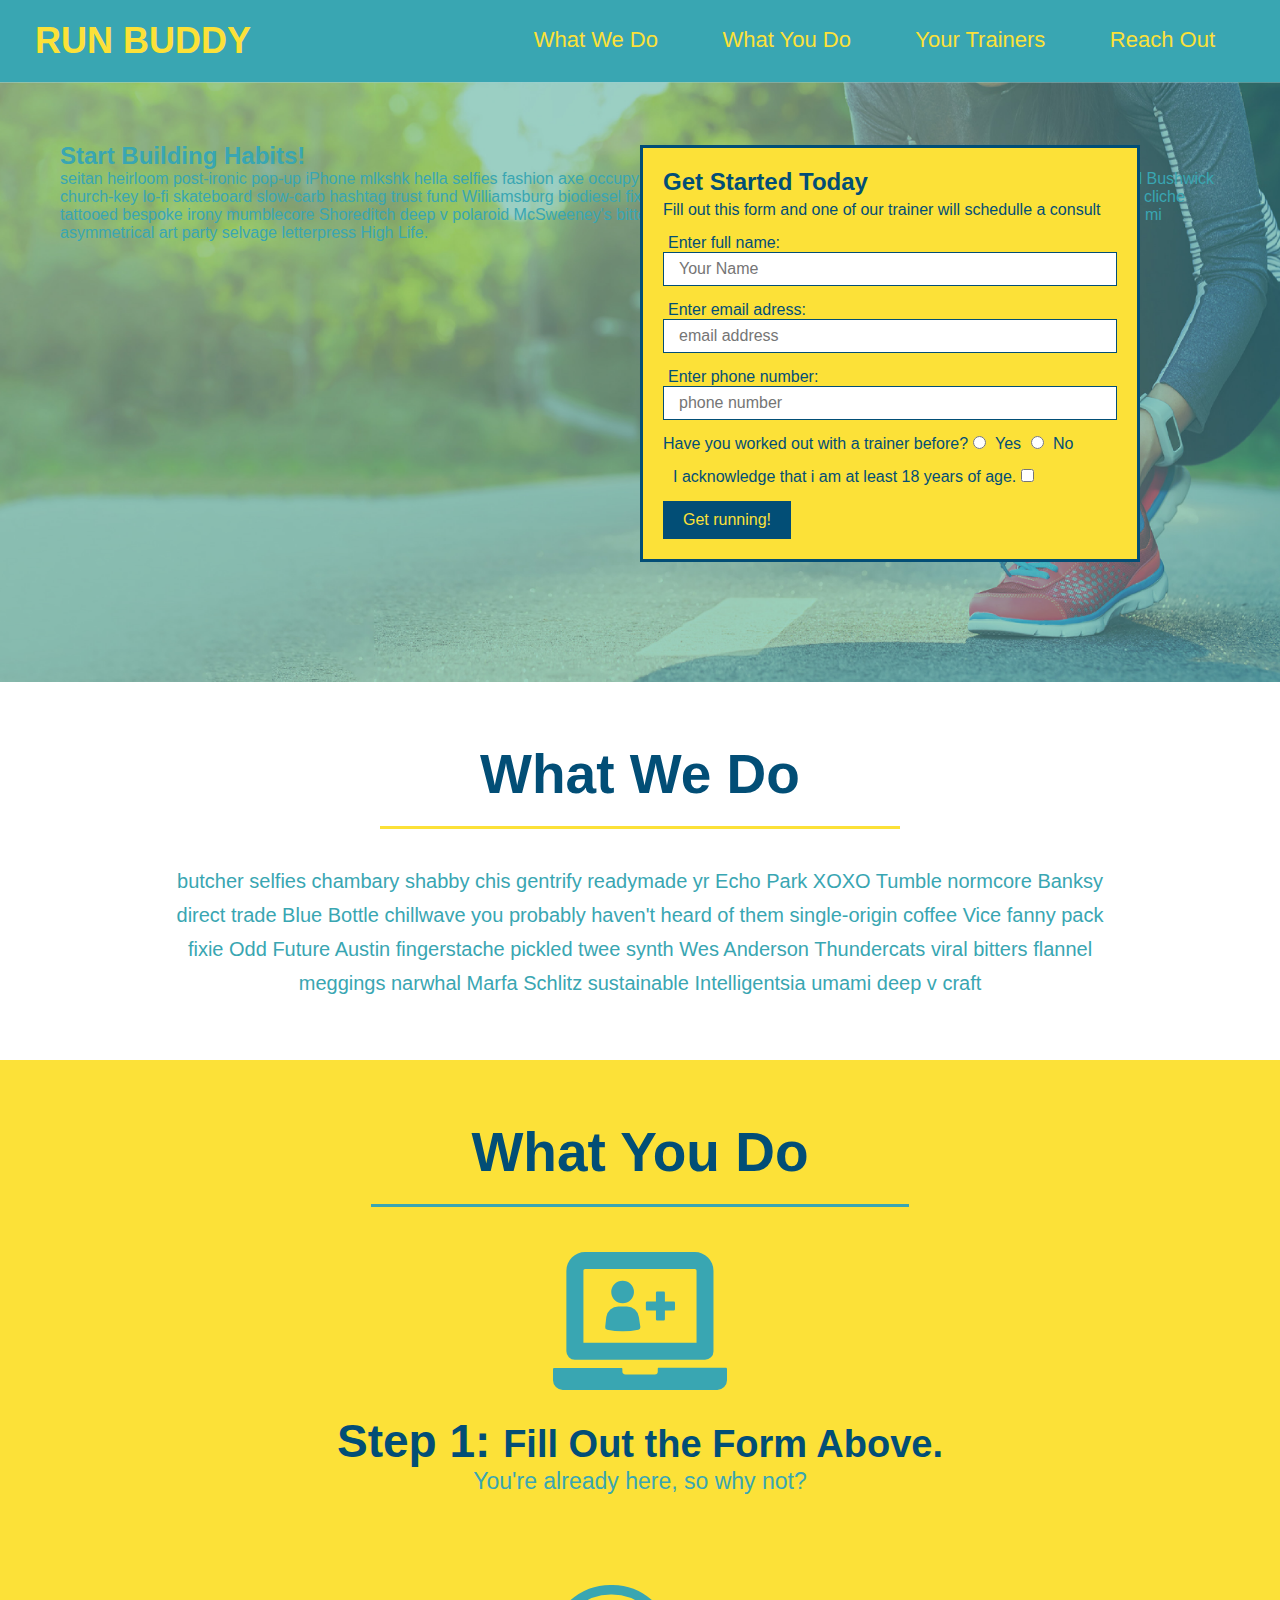
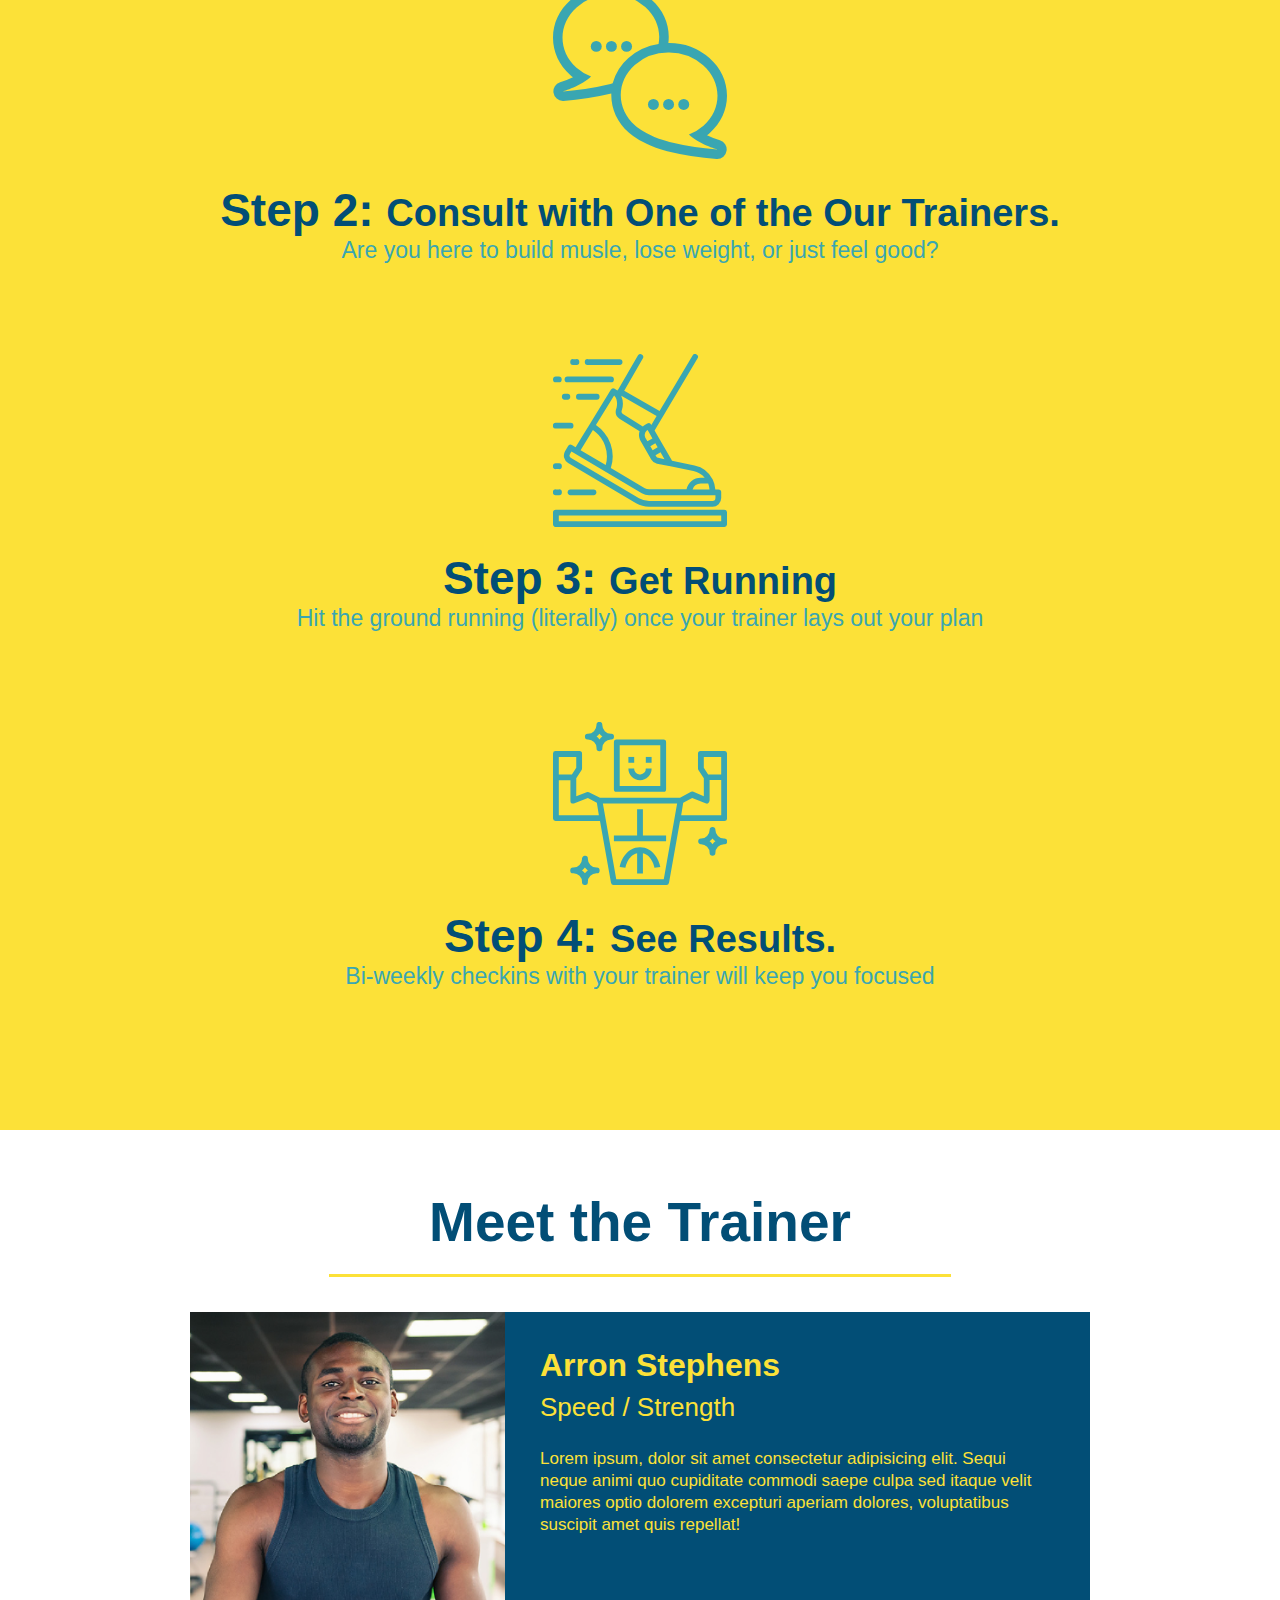
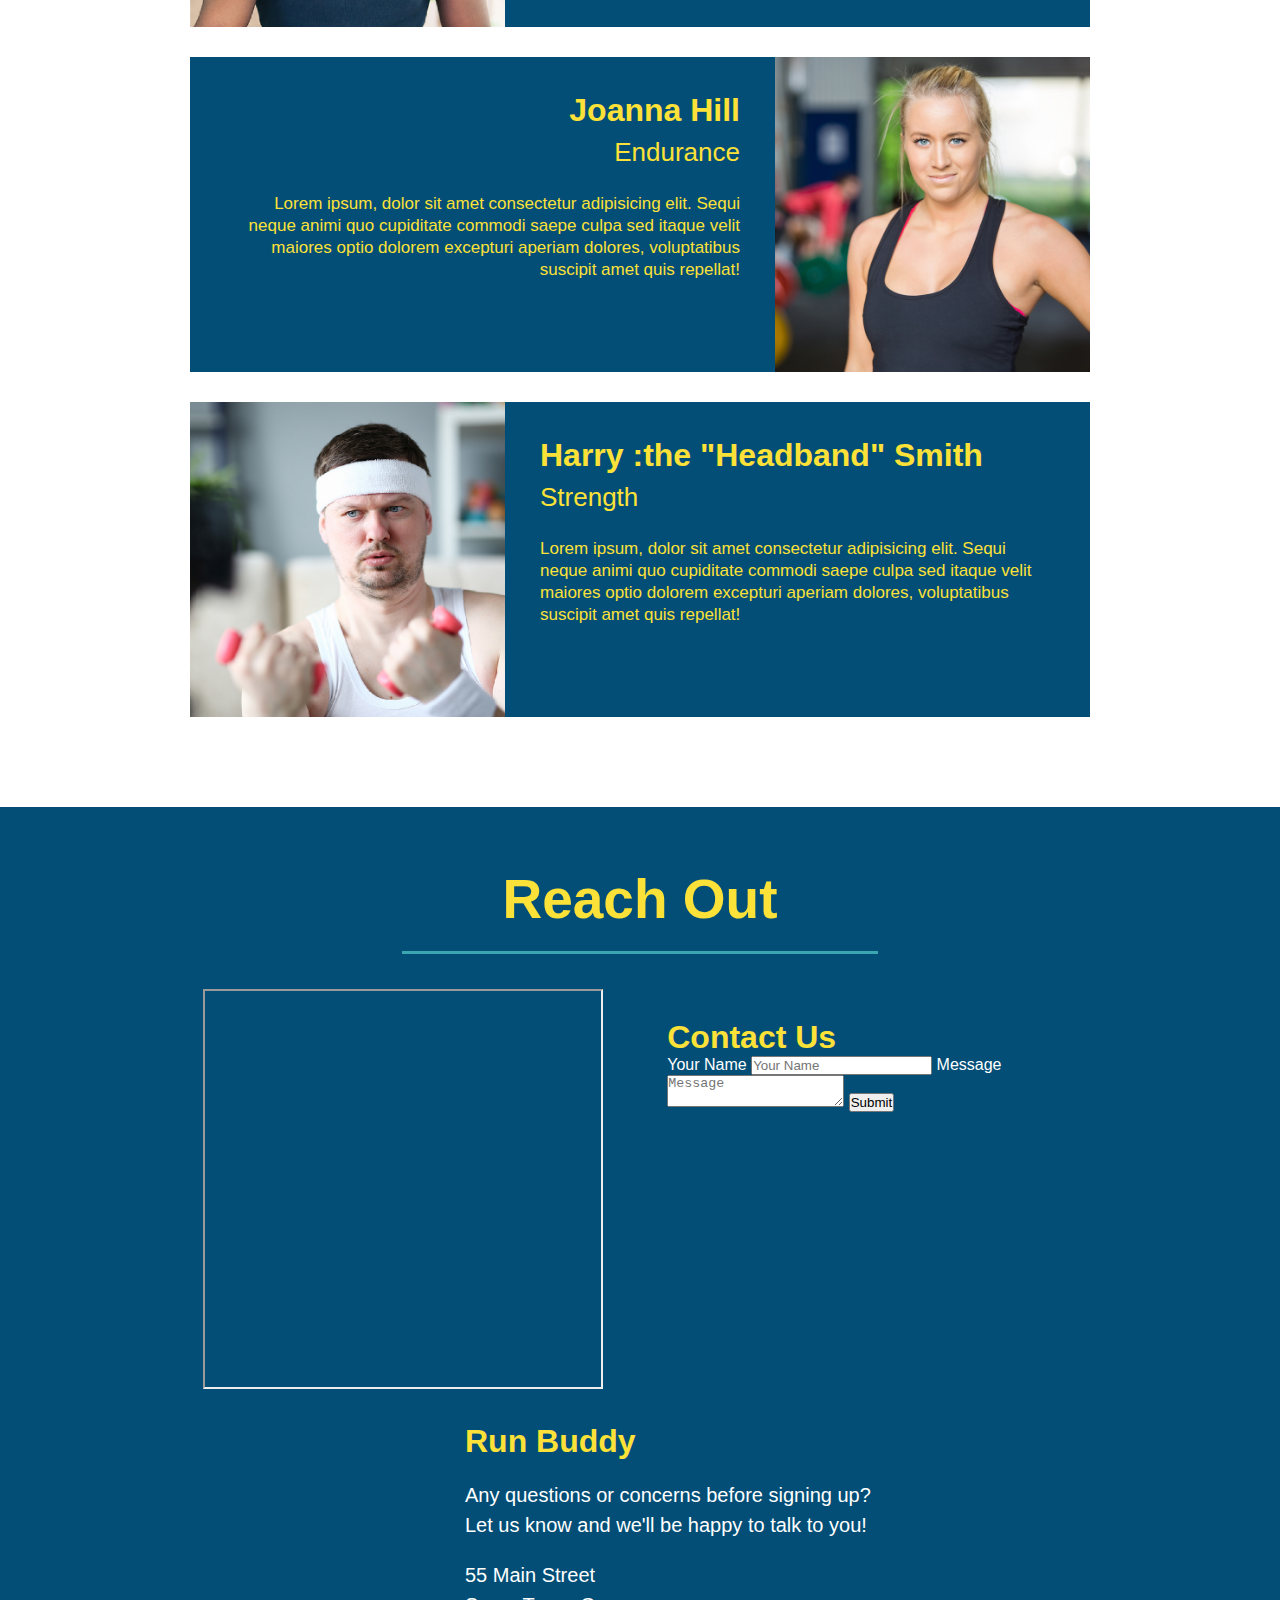
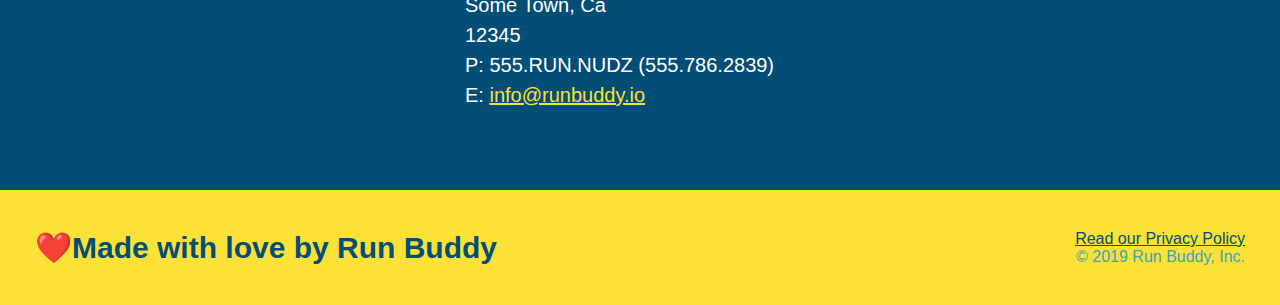
==== index.html @ 5251f520 "added the feature/hero-text branch to develop branch" ====
<!DOCTYPE html>
<html lang="en">
    <head>
        <meta charset="UTF-8" />
        <title>Run Buddy</title>
        <link rel="stylesheet" href="./assets/css/style.css" />
    </head>
    <body>
        <!-- navigation-->
        <header>
            <h1>
                <a href="./index.html">RUN BUDDY</a>
             </h1>
            <nav>
                <!--Unordered list elements-->
                <ul>
                    <!-- List item elements-->
                    <li>
                        <!--Anchor element-->
                        <a href="#what-we-do"> What We Do</a>
                    </li>
                    <li>
                        <a href="#what-you-do"> What You Do</a>
                    </li>
                    <li>
                        <a href="#your-trainers"> Your Trainers</a>
                    </li>
                    <li>
                        <a href="#reach-out">Reach Out</a>
                    </li>
                </ul>
            </nav>
        </header>
         
        <!-- Hero/jumbotron-->
        <section class="hero">
            <!--Start building today-->
            <div class="hero-cta">
                <h2>
                    Start Building Habits!
                </h2>
                <p>
                    seitan heirloom post-ironic pop-up iPhone mlkshk hella selfies fashion axe occupy readymade put a bird on it messenger bag Wes Anderson Schlitz plaid Bushwick church-key lo-fi skateboard slow-carb hashtag trust fund Williamsburg biodiesel fixie farm-to-table 8-bit banjo XOXO Banksy chillwave bicycle rights retro cliche tattooed bespoke irony mumblecore Shoreditch deep v polaroid McSweeney's bitters cray gentrify tofu Marfa you probably haven't heard of them yr banh mi asymmetrical art party selvage letterpress High Life.
                </p>
            </div>
            <div class="hero-form">
                <h3>Get Started Today</h3>
                <p>Fill out this form and one of our trainer will schedulle a consult</p>
                <!-- Add form element-->
                <form>
                    <label for="name"> Enter full name:</label>
                    <input type="text" placeholder= "Your Name" name="name" id="name" class="form-input"/>
                    <label for="email"> Enter email adress:</label>
                    <input type="email" placeholder="email address" name="email" id="email" class="form-input"/>
                    <label for="phone number"> Enter phone number:</label>
                    <input type="tel" placeholder="phone number" name="phone number" id="phone" class="form-input"/>
                    <p>
                        Have you worked out with a trainer before?
                        <input type="radio" name="trainer-confirm" id="trainer-yes" />
                        <label for="trainer-yes">Yes</label>
                        <input type="radio" name="trainer-confirm" id="trainer-no" />
                        <label for="trainer-no">No</label>
                    </p>
                    <p>
                        <label for="checkbox"></label>
                            I acknowledge that i am at least 18 years of age.
                        <input type="checkbox" name="acknowledgement-confirm" id="acknowledgement-yes" />
                        <label for="acknowledgement-yes"></label>
                    </p>
                    <button type="submit">
                        Get running!
                    </button>
                </form>
            
            </div>
        </section>

        <!-- "what we do"-->
        <section id="what-we-do" class="intro">
            <h2 class="section-title primary-border"> What We Do</h2>
            <p>
                butcher selfies chambary shabby chis gentrify readymade yr Echo Park XOXO Tumble normcore Banksy direct trade Blue Bottle chillwave you probably haven't heard of them single-origin coffee Vice fanny pack fixie Odd Future Austin fingerstache pickled twee synth Wes Anderson Thundercats viral bitters flannel meggings narwhal Marfa Schlitz sustainable Intelligentsia umami deep v craft
            </p>
        </section>
        
        <!--"what you do"-->
        <section id="what-you-do" class="steps">
            <h2 class="section-title secondary-border">What You Do</h2>

            <div>
                <!-- Insert this img element-->
                <img src="./assets/images/01-04-svgs/step-1.svg" alt="" />
                <h3> Step 1: <span>Fill Out the Form Above.</span></h3>
                <p>You're already here, so why not?</p>
            </div>

            <div>
                <img src="./assets/images/01-04-svgs/step-2.svg" alt="" />
                <h3>Step 2: <span>Consult with One of the Our Trainers.</span></h3>
                <p>Are you here to build musle, lose weight, or just feel good?</p>
            </div>

            <div>
                <img src="./assets/images/01-04-svgs/step-3.svg" alt="" />
                <h3>Step 3: <span>Get Running</span></h3>
                <p>Hit the ground running (literally) once your trainer lays out your plan</p>
            </div>

            <div>
                <img src="./assets/images/01-04-svgs/step-4.svg" />
                <h3>Step 4: <span>See Results.</span></h3>
                <p>Bi-weekly checkins with your trainer will keep you focused</p>
            </div>
        </section>

        <!--"meet the trainers"-->
        <section id="your-trainers" class="trainers">
            <h2 class="section-title primary-border">Meet the Trainer</h2>
            <article class="trainer">
                <img src="./assets/images/01-05-trainers/trainer-1.jpg" alt="Arron Stephens in his workout clothes, ready to pump iron" />
                <div class="trainer-bio text-left">
                    <h3>Arron Stephens</h3>
                    <h4>Speed / Strength</h4>
                    <p>
                        Lorem ipsum, dolor sit amet consectetur adipisicing elit. Sequi neque animi quo cupiditate commodi saepe culpa sed
                        itaque velit maiores optio dolorem excepturi aperiam dolores, voluptatibus suscipit amet quis repellat!
                    </p>
                </div>
            </article>

            <!--second trainer-->
            <article class="trainer">
                <div class="trainer-bio text-right">
                    <h3>Joanna Hill</h3>
                    <h4>Endurance</h4>
                    <p>
                        Lorem ipsum, dolor sit amet consectetur adipisicing elit. Sequi neque animi quo cupiditate commodi saepe culpa sed
                        itaque velit maiores optio dolorem excepturi aperiam dolores, voluptatibus suscipit amet quis repellat!
                    </p>
                </div>
                <img src="./assets/images/01-05-trainers/trainer-2.jpg" alt="Joanna cooling off">
            </article>

            <!--third trainer-->
            <article class="trainer">
                <img src="./assets/images/01-05-trainers/trainer-3.jpg" alt="Harry smith, doing what Harry smith doeds">
                <div class="trainer-bio text-left">
                    <h3>Harry :the "Headband" Smith</h3>
                    <h4>Strength</h4>
                    <p>Lorem ipsum, dolor sit amet consectetur adipisicing elit. Sequi neque animi quo cupiditate commodi saepe culpa sed
                        itaque velit maiores optio dolorem excepturi aperiam dolores, voluptatibus suscipit amet quis repellat!</p>
                </div>
            </article>
        </section>

        <!--"Reach out"-->
        <section id="reach-out" class="contact">
            <h2 class="section-title secondary-border">Reach Out</h2>
            <div class="contact-info">
                <iframe src="https://www.google.com/maps/embed?pb=!1m18!1m12!1m3!1d13881.64493210378!2d-98.5180870716396!3d29.56263587729378!2m3!1f0!2f0!3f0!3m2!1i1024!2i768!4f13.1!3m3!1m2!1s0x865c61b49528f185%3A0x1d5b0614e184cd7c!2sVillas%20of%20Vista%20Del%20Norte!5e0!3m2!1sen!2sus!4v1635535220849!5m2!1sen!2sus"></iframe>
                <div class="contact-form">
                    <h3>Contact Us</h3>
                    <form>
                       <label for="contact-name">Your Name</label>
                       <input type="text" id="contact-name" placeholder="Your Name" />
                  
                       <label for="contact-message">Message</label>
                       <textarea id="contact-message" placeholder="Message"></textarea>
                  
                       <button type="submit">Submit</button>
                      </form>
                  </div>
                <div>
                    <h3>Run Buddy</h3> 
                    <p>
                        Any questions or concerns before signing up?
                        <br />
                        Let us know and we'll be happy to talk to you!
                    </p>
                    <address>
                        55 Main Street <br />
                        Some Town, Ca <br />
                        12345<br />
                        P: 555.RUN.NUDZ (555.786.2839)<br />
                        E: <a href="Mailto:infor@runbuddy.io">info@runbuddy.io</a>
                    </address>
                </div>
            </div>
        </section>
        
        <!--footer -->
        <footer>
            <h2>❤️Made with love by Run Buddy</h2>
            <div>
                <a href="./privacy-policy.html">Read our Privacy Policy</a><br />
                &copy; 2019 Run Buddy, Inc.
            </div>
        </footer>
    </body>

</html>
---- assets/css/style.css ----
* {
    margin: 0;
    padding: 0;
    box-sizing: border-box;
}

body {
    /* more on thsi crazy alphanumerical value in a minte! */
    color: #39a6b2;
    font-family: helvetica, arial, sans-serif;
}

/* apply styles to <header> */
header {
    padding: 20px 35px;
    background-color: #39a6b2;
}

header h1 {
    font-weight: bold;
    font-size: 36px;
    color: #fce138;
    margin: 0;
    display: inline;
}

header a {
    text-decoration: none;
    color: #fce138;
}

header nav {
    float: right;
    margin: 7px 0;
}

header nav ul li {
    display: inline;
}

header nav ul li a {
    margin: 0 30px;
    font-weight: lighter;
    font-size: 22px;
}

footer {
    background: #fce138;
    width: 100%;
    padding: 40px 35px;
}

footer h2 {
    display: inline;
    color: #024e76;
    font-size: 30px;
    margin: 0;
}

footer div {
    float: right;
    list-style: 1.5;
    text-align: right;
}

footer a {
    color: #024e76;
}

section {
    padding: 60px;
}

/* hero style start */
.hero {
    background-image: url("../images/hero-bg.jpeg");
    height: 600px;
    background-size: cover;
    background-position: center;
    position: relative;
}
/*hero style ends*/

/*hero-form*/
.hero-form {
    background-color: #fce138;
    color: #024e76;
    padding: 20px;
    width: 500px;
    border: 3px solid #024e76;
    position: absolute;
    bottom: 120px;
    right: 140px;
}

.hero-form h3 {
    font-size: 24px;
    margin: 0px;
}

.hero-form p {
    margin: 5px 0 15px 0;
}

.form-input {
    border: 1px solid #024e76;
    display: block;
    padding: 7px 15px;
    font-size: 16px;
    color: #024e76;
    width: 100%;
    margin-bottom: 15px;
}

.hero-form label {
    margin: 0 5px;
}

.hero-form button {
    background-color: #024e76;
    color: #fce138;
    border: none;
    padding: 10px 20px;
    font-size: 16px;
}

.intro {
    text-align: center;
}



.intro p {
    line-height: 1.7;
    color: #39a6b2;
    width: 80%;
    font-size: 20px;
    margin: 0 auto;
}

.steps {
    text-align: center;
    background-color: #fce138;
}


.section-title {
    font-size: 55px;
    color: #024e76;
    margin-bottom: 35px;
    padding: 0 100px 20px 100px;
    border-color: #39a6b2;
    border-bottom: 3px solid;
    display: inline-block;
}

.primary-border {
    border-color: #fce138;
}

.secondary-border {
    border-color: #39a6b2;
}

.steps div {
    margin-bottom: 80px;
}

.steps img {
    width: 15%;
    margin: 10px 0;
}

.steps h3 {
    color: #024e76;
    font-size: 46px;
    margin-top: 10px;
}

.steps p {
    color: #39a6b2;
    font-size: 23px;
}

.steps span {
    font-size: 38px;
}

.trainers {
    text-align: center;
}

.trainer {
    width: 900px;
    margin: 0 auto 30px auto;
    background: #024e76;
    color: #fce138;
    overflow: auto;
}

.trainer img {
    width: 35%;
    float: left;
}

.trainer-bio {
    padding: 35px;
    float: left;
    width: 65%;
}

.trainer-bio h3 {
    font-size: 32px;
    margin-bottom: 8px;
}

.trainer-bio h4 {
    font-weight: lighter;
    font-size: 26px;
    margin-bottom: 25px;
}

.trainer-bio p {
    font-size: 17px;
    line-height: 1.3;
}

.text-left {
    text-align: left;
}

.text-right {
    text-align: right;
}

/* reach put style start */

.contact {
    text-align: center;
    background: #024e76;
}

.contact h2 {
    color: #fce138;
}

.contact-info iframe {
    width: 400px;
    height: 400px;
}

.contact-info div {
    text-align: left;
    width: 410px;
    display: inline-block;
    vertical-align: top;
    margin: 30px 0 0 60px;
    color: white;
}

.contact-info div h3 {
    color: #fce138;
    font-size: 32px;
}

.contact-info p,
.contact-info address {
    margin: 20px 0;
    line-height: 1.5;
    font-size: 20px;
    font-style: normal;
}

.contact-info a {
    color:#fce138;
}
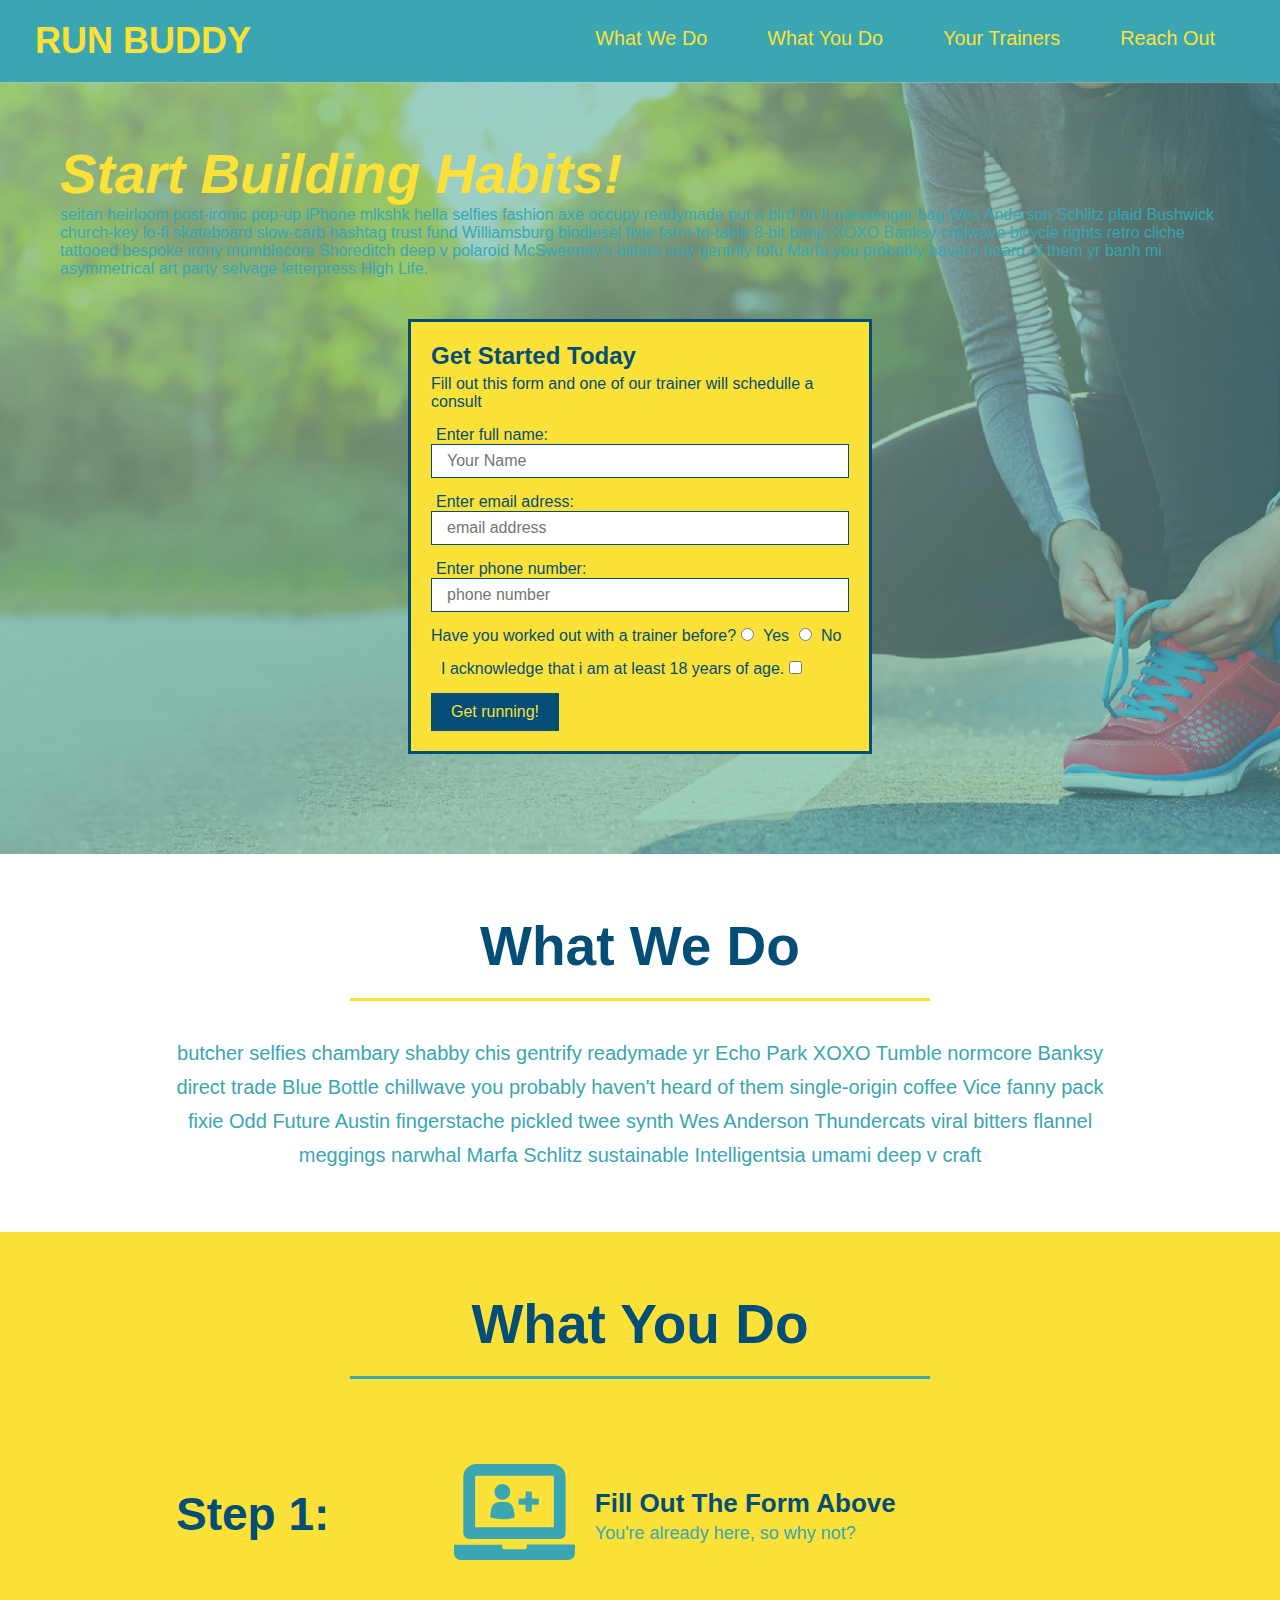
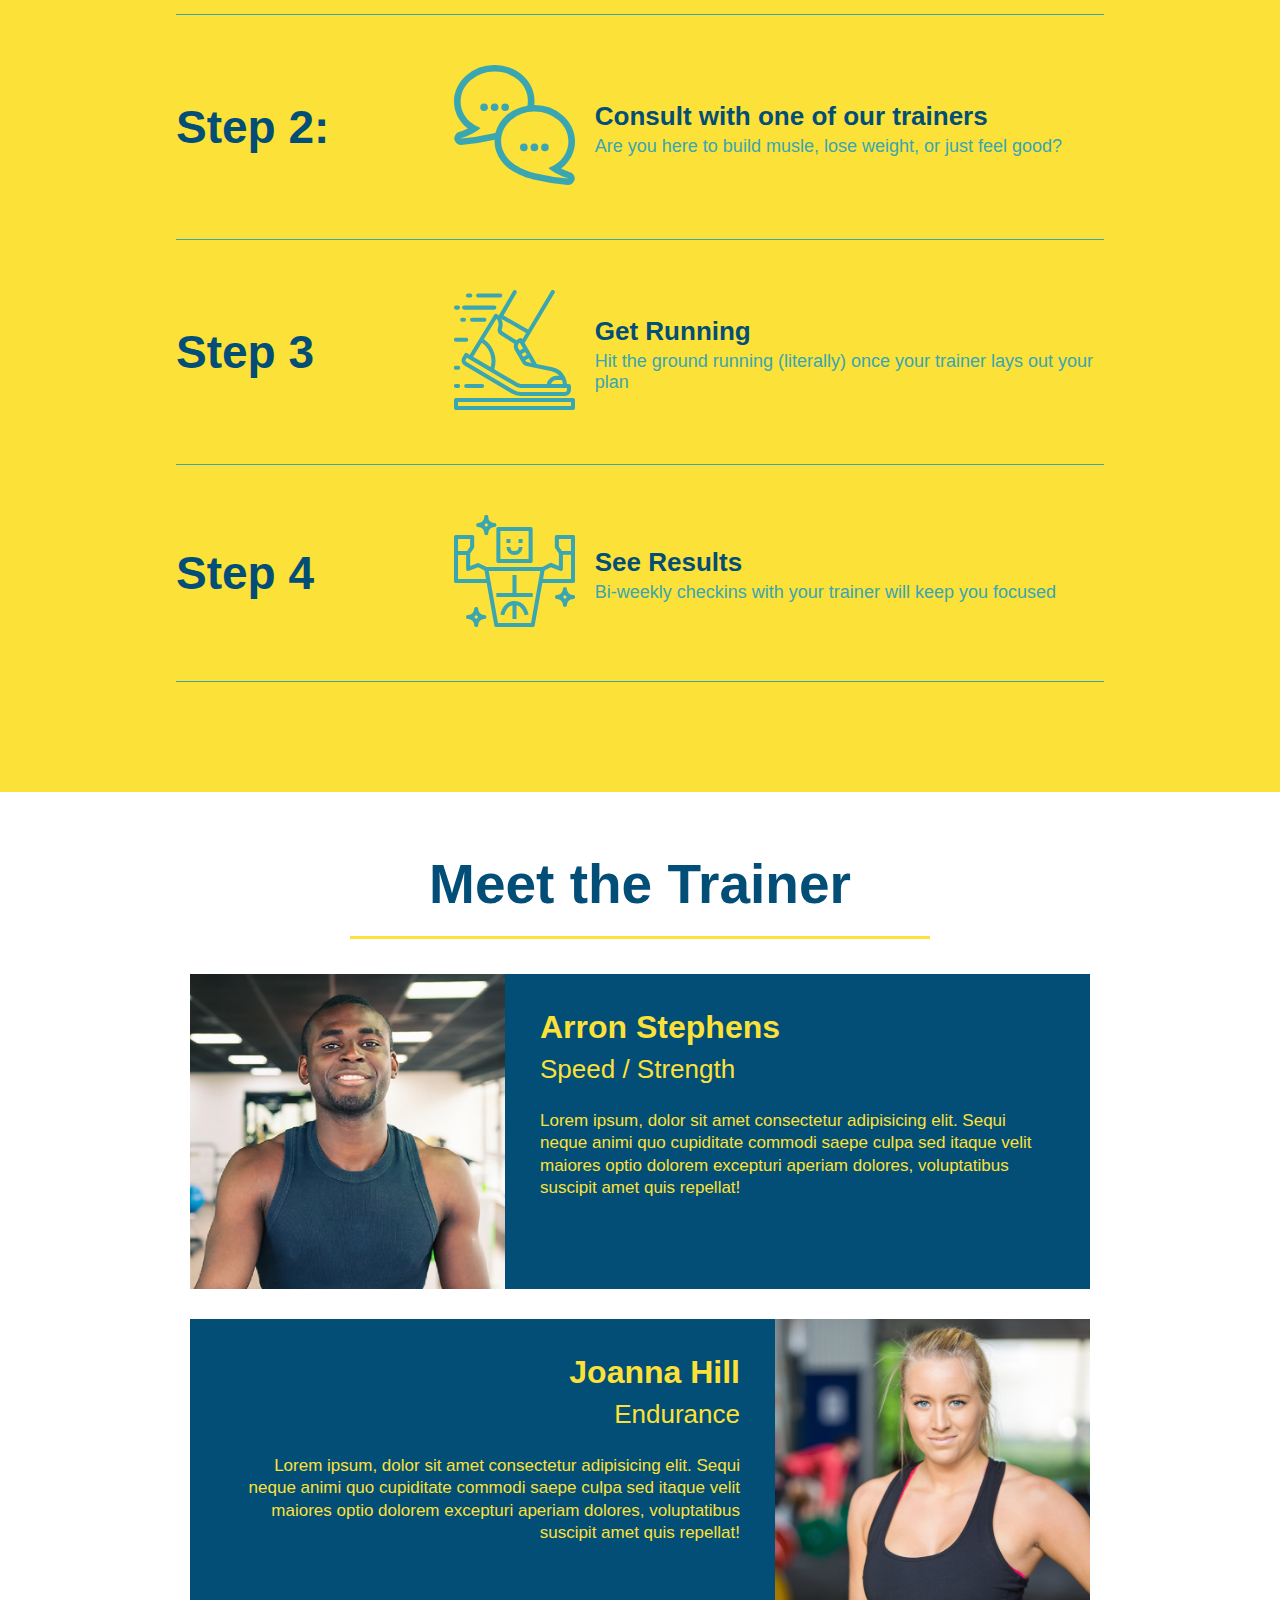
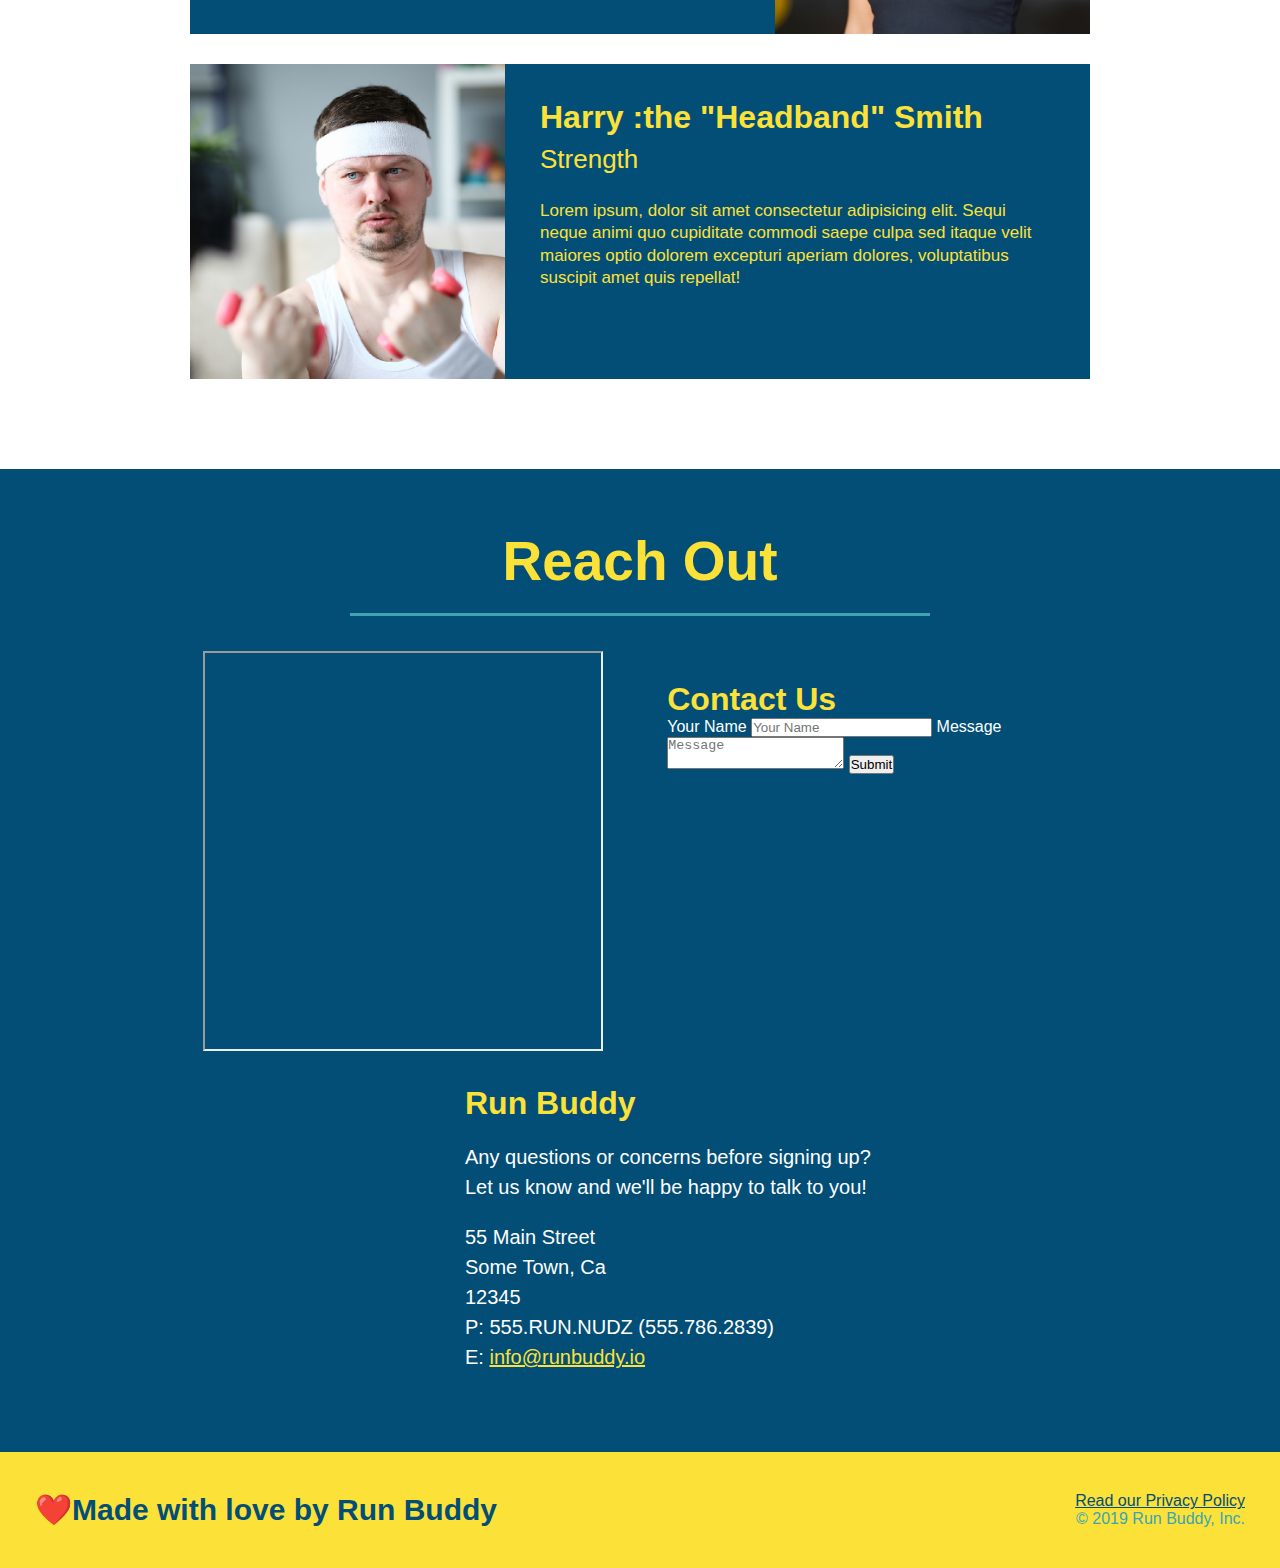
==== commit edb3b8f5: "add flexbox to the steps" ====
--- a/index.html
+++ b/index.html
@@ -77,45 +77,96 @@
 
         <!-- "what we do"-->
         <section id="what-we-do" class="intro">
-            <h2 class="section-title primary-border"> What We Do</h2>
-            <p>
+            <div class="flex-row">
+                <h2 class="section-title primary-border">
+                     What We Do
+                </h2>
+            </div>
+
+            <div class="flex-row">
+                <p>
                 butcher selfies chambary shabby chis gentrify readymade yr Echo Park XOXO Tumble normcore Banksy direct trade Blue Bottle chillwave you probably haven't heard of them single-origin coffee Vice fanny pack fixie Odd Future Austin fingerstache pickled twee synth Wes Anderson Thundercats viral bitters flannel meggings narwhal Marfa Schlitz sustainable Intelligentsia umami deep v craft
-            </p>
+                </p>
+            </div>
+
         </section>
         
         <!--"what you do"-->
         <section id="what-you-do" class="steps">
-            <h2 class="section-title secondary-border">What You Do</h2>
-
-            <div>
-                <!-- Insert this img element-->
-                <img src="./assets/images/01-04-svgs/step-1.svg" alt="" />
-                <h3> Step 1: <span>Fill Out the Form Above.</span></h3>
-                <p>You're already here, so why not?</p>
-            </div>
-
-            <div>
-                <img src="./assets/images/01-04-svgs/step-2.svg" alt="" />
-                <h3>Step 2: <span>Consult with One of the Our Trainers.</span></h3>
-                <p>Are you here to build musle, lose weight, or just feel good?</p>
-            </div>
-
-            <div>
-                <img src="./assets/images/01-04-svgs/step-3.svg" alt="" />
-                <h3>Step 3: <span>Get Running</span></h3>
-                <p>Hit the ground running (literally) once your trainer lays out your plan</p>
-            </div>
-
-            <div>
-                <img src="./assets/images/01-04-svgs/step-4.svg" />
-                <h3>Step 4: <span>See Results.</span></h3>
-                <p>Bi-weekly checkins with your trainer will keep you focused</p>
-            </div>
+           <div class="flex-row">
+                <h2 class="section-title secondary-border">
+                What You Do
+                </h2>
+            </div>
+
+            <!-- Insert this img element-->
+            <div class="step">
+                <h3> Step 1: </h3>
+                <div class="step-info">
+                    <div class="step-img">
+                        <img src="./assets/images/01-04-svgs/step-1.svg" alt="" />
+                    </div>
+                    <div class="step-text">
+                        <h4>Fill Out The Form Above</h4>
+                        <p>You're already here, so why not?</p>
+                    </div>
+                </div>
+            </div>
+            
+                <div class="step">
+                    <h3>Step 2: </h3>
+                    <div class="step-info">
+                        <div class="step-img">
+                            <img src="./assets/images/01-04-svgs/step-2.svg" alt="" />
+                        </div>
+                        <div class="step-text">
+                            <h4>Consult with one of our trainers</h4>
+                            <p>Are you here to build musle, lose weight, or just feel good?</p>
+                        </div>
+                    </div>
+                </div>
+
+
+                
+                <div class="step">
+                    <h3>Step 3</h3>
+                    <div class="step-info">
+                        <div class="step-img">
+                            <img src="./assets/images/01-04-svgs/step-3.svg" alt="" />
+                        </div>
+                        <div class="step-text">
+                            <h4>Get Running</h4>
+                            <p>Hit the ground running (literally) once your trainer lays out your plan</p>
+                        </div>
+                    </div>
+                </div>
+                    
+        
+
+                <div class="step">
+                    <h3>Step 4</h3>
+                    <div class="step-info">
+                        <div class="step-img">
+                            <img src="./assets/images/01-04-svgs/step-4.svg" />
+                        </div>
+                        <div class="step-text">
+                            <h4>See Results</h4>
+                            <p>Bi-weekly checkins with your trainer will keep you focused</p>
+                        </div>
+                    </div>
+                </div>
+            
+
         </section>
 
         <!--"meet the trainers"-->
         <section id="your-trainers" class="trainers">
-            <h2 class="section-title primary-border">Meet the Trainer</h2>
+            <div class="flex-row">
+                <h2 class="section-title primary-border">
+                    Meet the Trainer
+                </h2>
+            </div>
+
             <article class="trainer">
                 <img src="./assets/images/01-05-trainers/trainer-1.jpg" alt="Arron Stephens in his workout clothes, ready to pump iron" />
                 <div class="trainer-bio text-left">
@@ -155,7 +206,12 @@
 
         <!--"Reach out"-->
         <section id="reach-out" class="contact">
-            <h2 class="section-title secondary-border">Reach Out</h2>
+            <div class="flex-row">
+                <h2 class="section-title secondary-border">
+                    Reach Out
+                </h2>
+            </div>
+
             <div class="contact-info">
                 <iframe src="https://www.google.com/maps/embed?pb=!1m18!1m12!1m3!1d13881.64493210378!2d-98.5180870716396!3d29.56263587729378!2m3!1f0!2f0!3f0!3m2!1i1024!2i768!4f13.1!3m3!1m2!1s0x865c61b49528f185%3A0x1d5b0614e184cd7c!2sVillas%20of%20Vista%20Del%20Norte!5e0!3m2!1sen!2sus!4v1635535220849!5m2!1sen!2sus"></iframe>
                 <div class="contact-form">
--- a/assets/css/style.css
+++ b/assets/css/style.css
@@ -14,6 +14,9 @@
 header {
     padding: 20px 35px;
     background-color: #39a6b2;
+    display: flex;
+    justify-content: space-between;
+    flex-wrap: wrap;
 }
 
 header h1 {
@@ -21,7 +24,6 @@
     font-size: 36px;
     color: #fce138;
     margin: 0;
-    display: inline;
 }
 
 header a {
@@ -30,35 +32,42 @@
 }
 
 header nav {
-    float: right;
     margin: 7px 0;
 }
 
-header nav ul li {
-    display: inline;
+header nav ul {
+    display: flex;
+    flex-wrap: wrap;
+    justify-content: space-between;
+    align-items: center;
+    list-style: none;
+
 }
 
 header nav ul li a {
     margin: 0 30px;
     font-weight: lighter;
-    font-size: 22px;
+    font-size: 1.55vw;
 }
 
 footer {
     background: #fce138;
     width: 100%;
     padding: 40px 35px;
+    display: flex;
+    justify-content: space-between;
+    flex-wrap: wrap;
 }
 
 footer h2 {
-    display: inline;
+    
     color: #024e76;
     font-size: 30px;
     margin: 0;
 }
 
 footer div {
-    float: right;
+    
     list-style: 1.5;
     text-align: right;
 }
@@ -74,10 +83,12 @@
 /* hero style start */
 .hero {
     background-image: url("../images/hero-bg.jpeg");
-    height: 600px;
     background-size: cover;
     background-position: center;
-    position: relative;
+    display: flex;
+    justify-content: center;
+    flex-wrap: wrap;
+    
 }
 /*hero style ends*/
 
@@ -86,11 +97,25 @@
     background-color: #fce138;
     color: #024e76;
     padding: 20px;
-    width: 500px;
+    width: 40%;
+    margin: 3.5%;
     border: 3px solid #024e76;
-    position: absolute;
-    bottom: 120px;
-    right: 140px;
+}
+
+/* .Her-CTA */
+.her-cta {
+    width: 35%;
+    text-align: right;
+    margin: 3.5%;
+    color: #fff;
+    font-size: 18px;
+    line-height: 1.3;
+}
+
+.hero-cta h2 {
+    font-style: italic;
+    font-size: 55px;
+    color: #fce138;
 }
 
 .hero-form h3 {
@@ -124,9 +149,7 @@
     font-size: 16px;
 }
 
-.intro {
-    text-align: center;
-}
+
 
 
 
@@ -136,10 +159,11 @@
     width: 80%;
     font-size: 20px;
     margin: 0 auto;
+    text-align: center;
 }
 
 .steps {
-    text-align: center;
+    
     background-color: #fce138;
 }
 
@@ -147,11 +171,12 @@
 .section-title {
     font-size: 55px;
     color: #024e76;
-    margin-bottom: 35px;
-    padding: 0 100px 20px 100px;
     border-color: #39a6b2;
     border-bottom: 3px solid;
-    display: inline-block;
+    padding-bottom: 20px;
+    text-align: center;
+    margin: 0 auto 35px auto;
+    width: 50%;
 }
 
 .primary-border {
@@ -162,32 +187,58 @@
     border-color: #39a6b2;
 }
 
-.steps div {
-    margin-bottom: 80px;
-}
-
-.steps img {
-    width: 15%;
-    margin: 10px 0;
-}
-
-.steps h3 {
+.step {
+    margin: 50px auto;
+    padding-bottom: 50px;
+    width: 80%;
+    border-bottom: 1px solid #39a6b2;
+    display: flex;
+    flex-wrap: wrap;
+    align-items: center;
+    justify-content: space-between;
+}
+
+.step h3 {
     color: #024e76;
     font-size: 46px;
-    margin-top: 10px;
-}
-
-.steps p {
+    flex: 1 30%;
+}
+
+.step-info {
+    flex: 2 70%;
+    display: flex;
+    flex-wrap: wrap;
+    align-items: center;
+}
+
+.step-text p {
     color: #39a6b2;
-    font-size: 23px;
-}
-
-.steps span {
-    font-size: 38px;
-}
+    font-size: 18px;
+}
+
+.step-text h4 {
+    font-size: 26px;
+    line-height: 1.5;
+    color: #024e76;
+}
+
+.step-img {
+    flex: 1 12%;
+    margin-right: 20px;
+}
+
+.step-text {
+    flex: 12;
+}
+
+.step-img img {
+    max-width: 100%;
+}
+
+
 
 .trainers {
-    text-align: center;
+    
 }
 
 .trainer {
@@ -273,4 +324,8 @@
 
 .contact-info a {
     color:#fce138;
+}
+
+.flex-row {
+    display: flex;
 }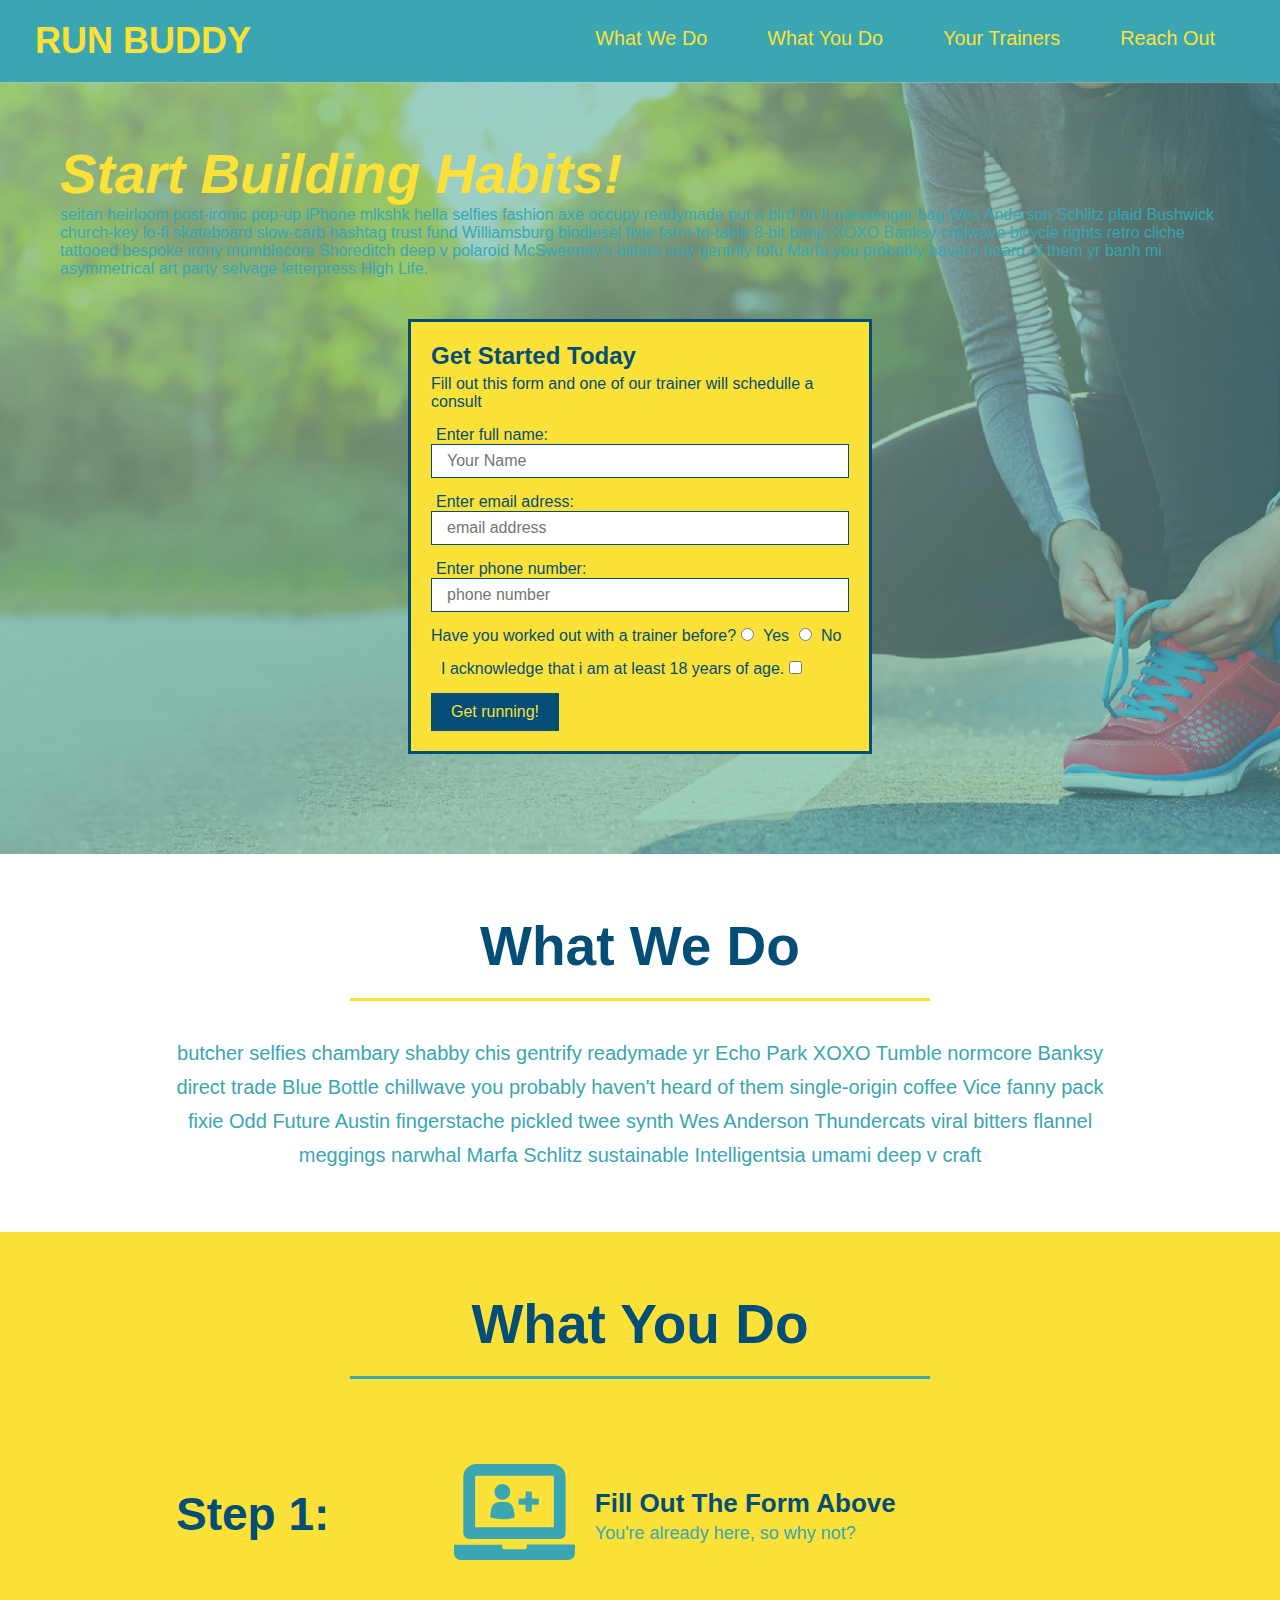
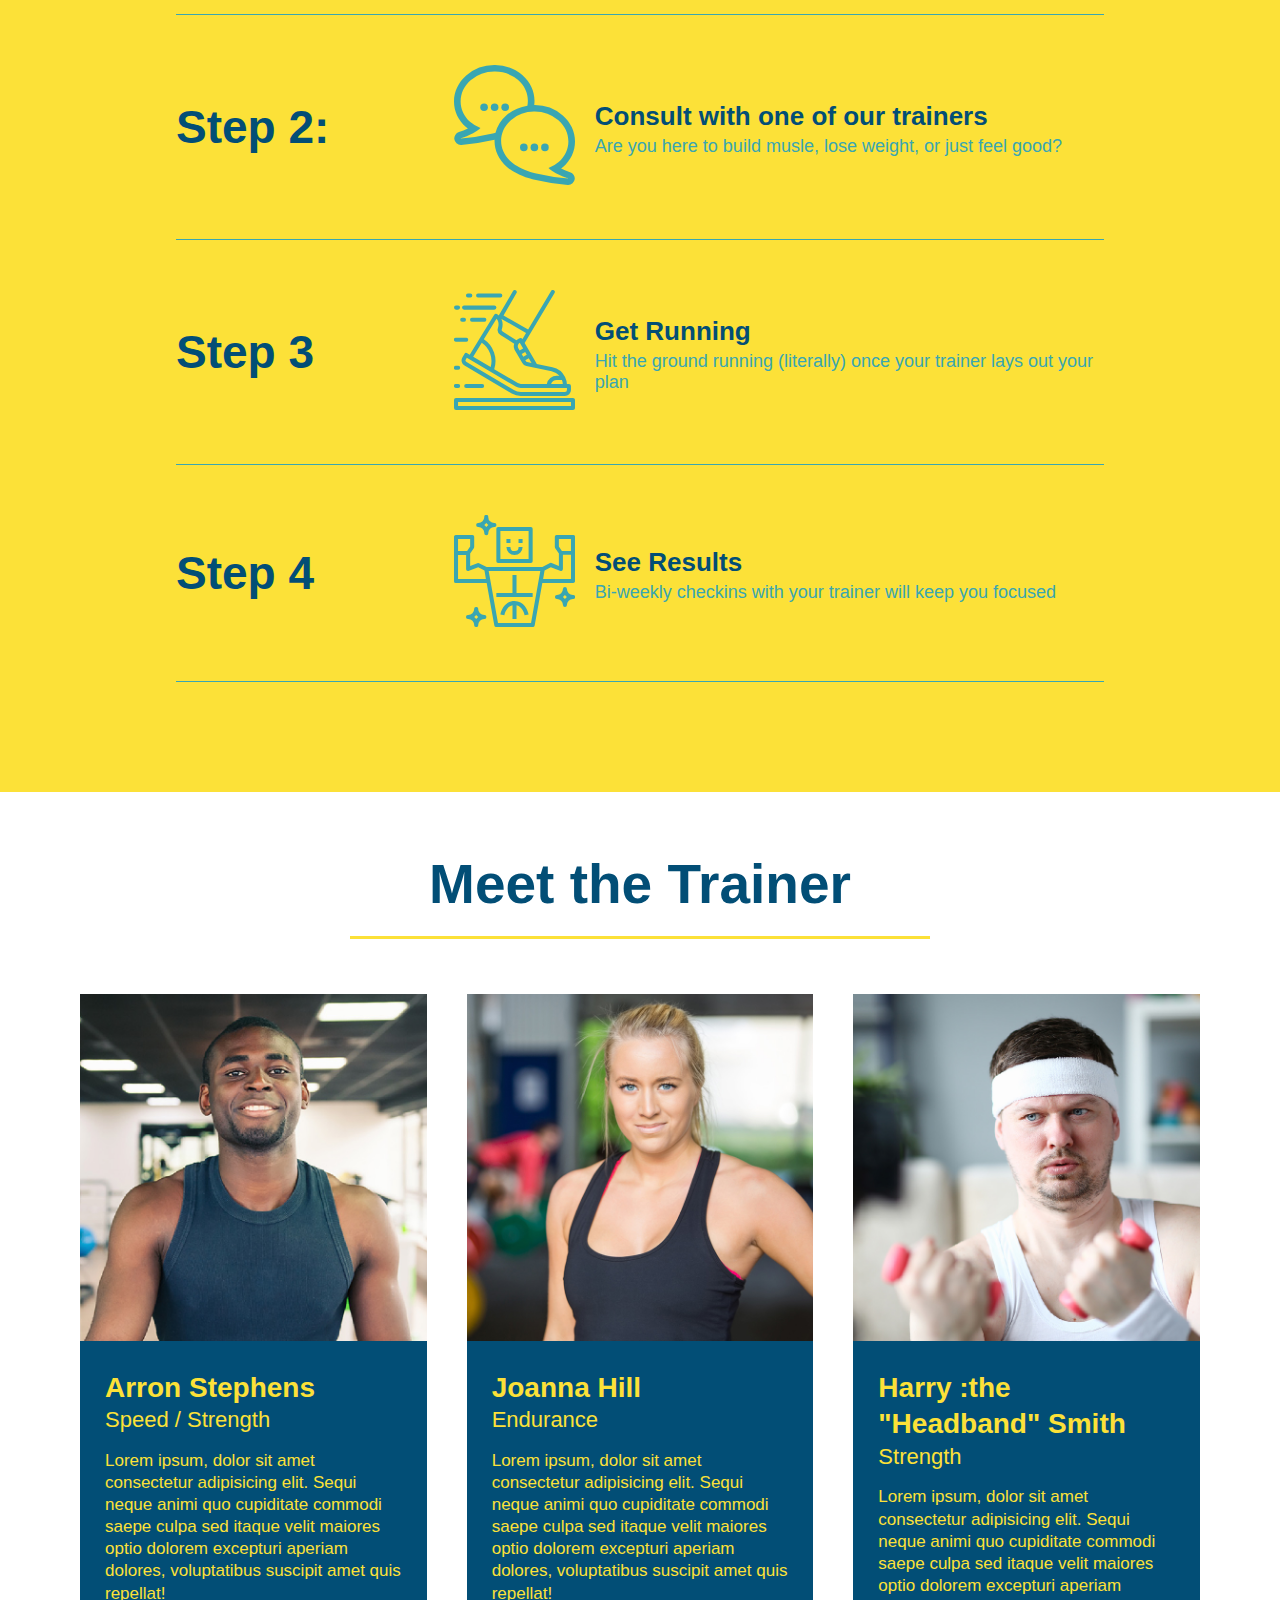
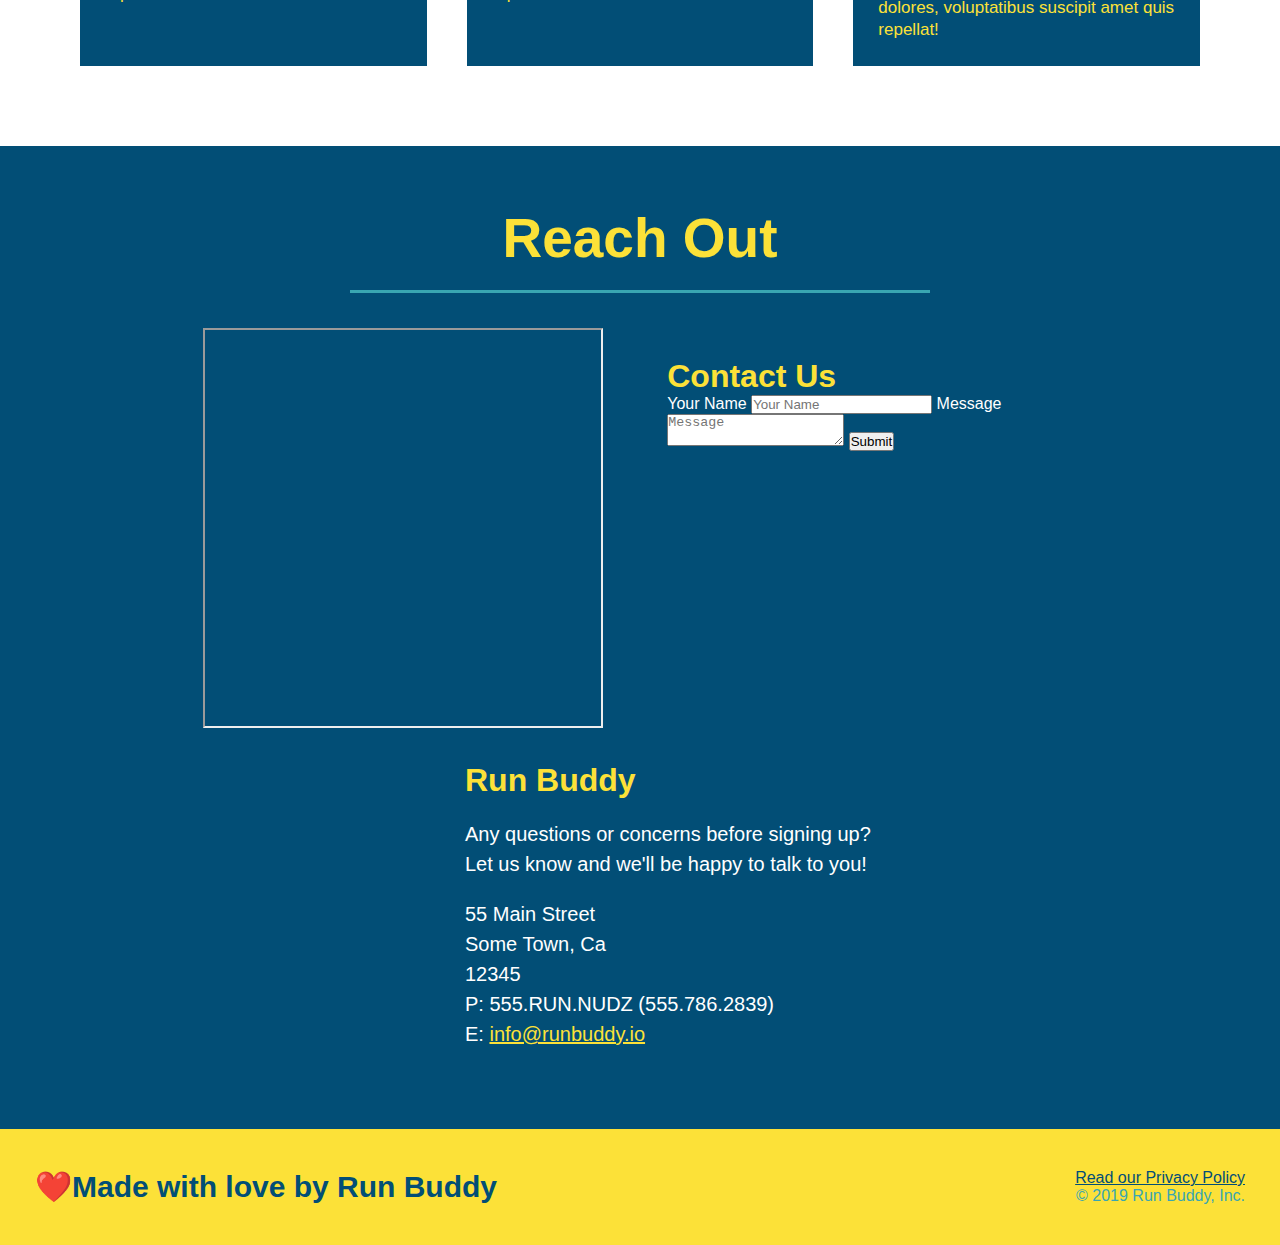
==== commit 6ec3e6c5: "add flexbox to the trainer" ====
--- a/index.html
+++ b/index.html
@@ -112,7 +112,7 @@
                     </div>
                 </div>
             </div>
-            
+
                 <div class="step">
                     <h3>Step 2: </h3>
                     <div class="step-info">
@@ -160,48 +160,50 @@
         </section>
 
         <!--"meet the trainers"-->
-        <section id="your-trainers" class="trainers">
+        <section id="your-trainers">
             <div class="flex-row">
                 <h2 class="section-title primary-border">
                     Meet the Trainer
                 </h2>
             </div>
-
-            <article class="trainer">
-                <img src="./assets/images/01-05-trainers/trainer-1.jpg" alt="Arron Stephens in his workout clothes, ready to pump iron" />
-                <div class="trainer-bio text-left">
-                    <h3>Arron Stephens</h3>
-                    <h4>Speed / Strength</h4>
-                    <p>
+            <!-- this is for show -->
+            <div class="trainers">
+                <article class="trainer">
+                    <img src="./assets/images/01-05-trainers/trainer-1.jpg" alt="Arron Stephens in his workout clothes, ready to pump iron" />
+                    <div class="trainer-bio">
+                        <h3 class="trainer-name">Arron Stephens</h3>
+                        <h4 class="trainer-role">Speed / Strength</h4>
+                        <p>
                         Lorem ipsum, dolor sit amet consectetur adipisicing elit. Sequi neque animi quo cupiditate commodi saepe culpa sed
                         itaque velit maiores optio dolorem excepturi aperiam dolores, voluptatibus suscipit amet quis repellat!
-                    </p>
-                </div>
-            </article>
+                        </p>
+                    </div>
+                </article>
 
             <!--second trainer-->
-            <article class="trainer">
-                <div class="trainer-bio text-right">
-                    <h3>Joanna Hill</h3>
-                    <h4>Endurance</h4>
-                    <p>
+                <article class="trainer">
+                    <img src="./assets/images/01-05-trainers/trainer-2.jpg" alt="Joanna cooling off">
+                    <div class="trainer-bio">
+                        <h3 class="tainer-name">Joanna Hill</h3>
+                        <h4 class="trainer-role">Endurance</h4>
+                        <p>
                         Lorem ipsum, dolor sit amet consectetur adipisicing elit. Sequi neque animi quo cupiditate commodi saepe culpa sed
                         itaque velit maiores optio dolorem excepturi aperiam dolores, voluptatibus suscipit amet quis repellat!
-                    </p>
-                </div>
-                <img src="./assets/images/01-05-trainers/trainer-2.jpg" alt="Joanna cooling off">
-            </article>
+                        </p>
+                    </div>
+                </article>
 
             <!--third trainer-->
-            <article class="trainer">
-                <img src="./assets/images/01-05-trainers/trainer-3.jpg" alt="Harry smith, doing what Harry smith doeds">
-                <div class="trainer-bio text-left">
-                    <h3>Harry :the "Headband" Smith</h3>
-                    <h4>Strength</h4>
-                    <p>Lorem ipsum, dolor sit amet consectetur adipisicing elit. Sequi neque animi quo cupiditate commodi saepe culpa sed
+                <article class="trainer">
+                    <img src="./assets/images/01-05-trainers/trainer-3.jpg" alt="Harry smith, doing what Harry smith doeds">
+                    <div class="trainer-bio">
+                        <h3 class="trainer-name">Harry :the "Headband" Smith</h3>
+                        <h4>Strength</h4>
+                        <p>Lorem ipsum, dolor sit amet consectetur adipisicing elit. Sequi neque animi quo cupiditate commodi saepe culpa sed
                         itaque velit maiores optio dolorem excepturi aperiam dolores, voluptatibus suscipit amet quis repellat!</p>
-                </div>
-            </article>
+                    </div>
+                </article>
+            </div>
         </section>
 
         <!--"Reach out"-->
--- a/assets/css/style.css
+++ b/assets/css/style.css
@@ -238,42 +238,43 @@
 
 
 .trainers {
+    width: 100%;
+    margin: 0 auto;
+    display: flex;
+    flex-wrap: wrap;
+    justify-content: space-around;
     
 }
 
 .trainer {
-    width: 900px;
-    margin: 0 auto 30px auto;
+    margin: 20px;
+    flex: 1;
     background: #024e76;
     color: #fce138;
-    overflow: auto;
 }
 
 .trainer img {
-    width: 35%;
-    float: left;
+    width: 100%;
 }
 
 .trainer-bio {
-    padding: 35px;
-    float: left;
-    width: 65%;
+    padding: 25px;
+    line-height: 1.3;
 }
 
 .trainer-bio h3 {
-    font-size: 32px;
-    margin-bottom: 8px;
+    font-size: 28px;
+    
 }
 
 .trainer-bio h4 {
     font-weight: lighter;
-    font-size: 26px;
-    margin-bottom: 25px;
+    font-size: 22px;
+    margin-bottom: 15px;
 }
 
 .trainer-bio p {
     font-size: 17px;
-    line-height: 1.3;
 }
 
 .text-left {
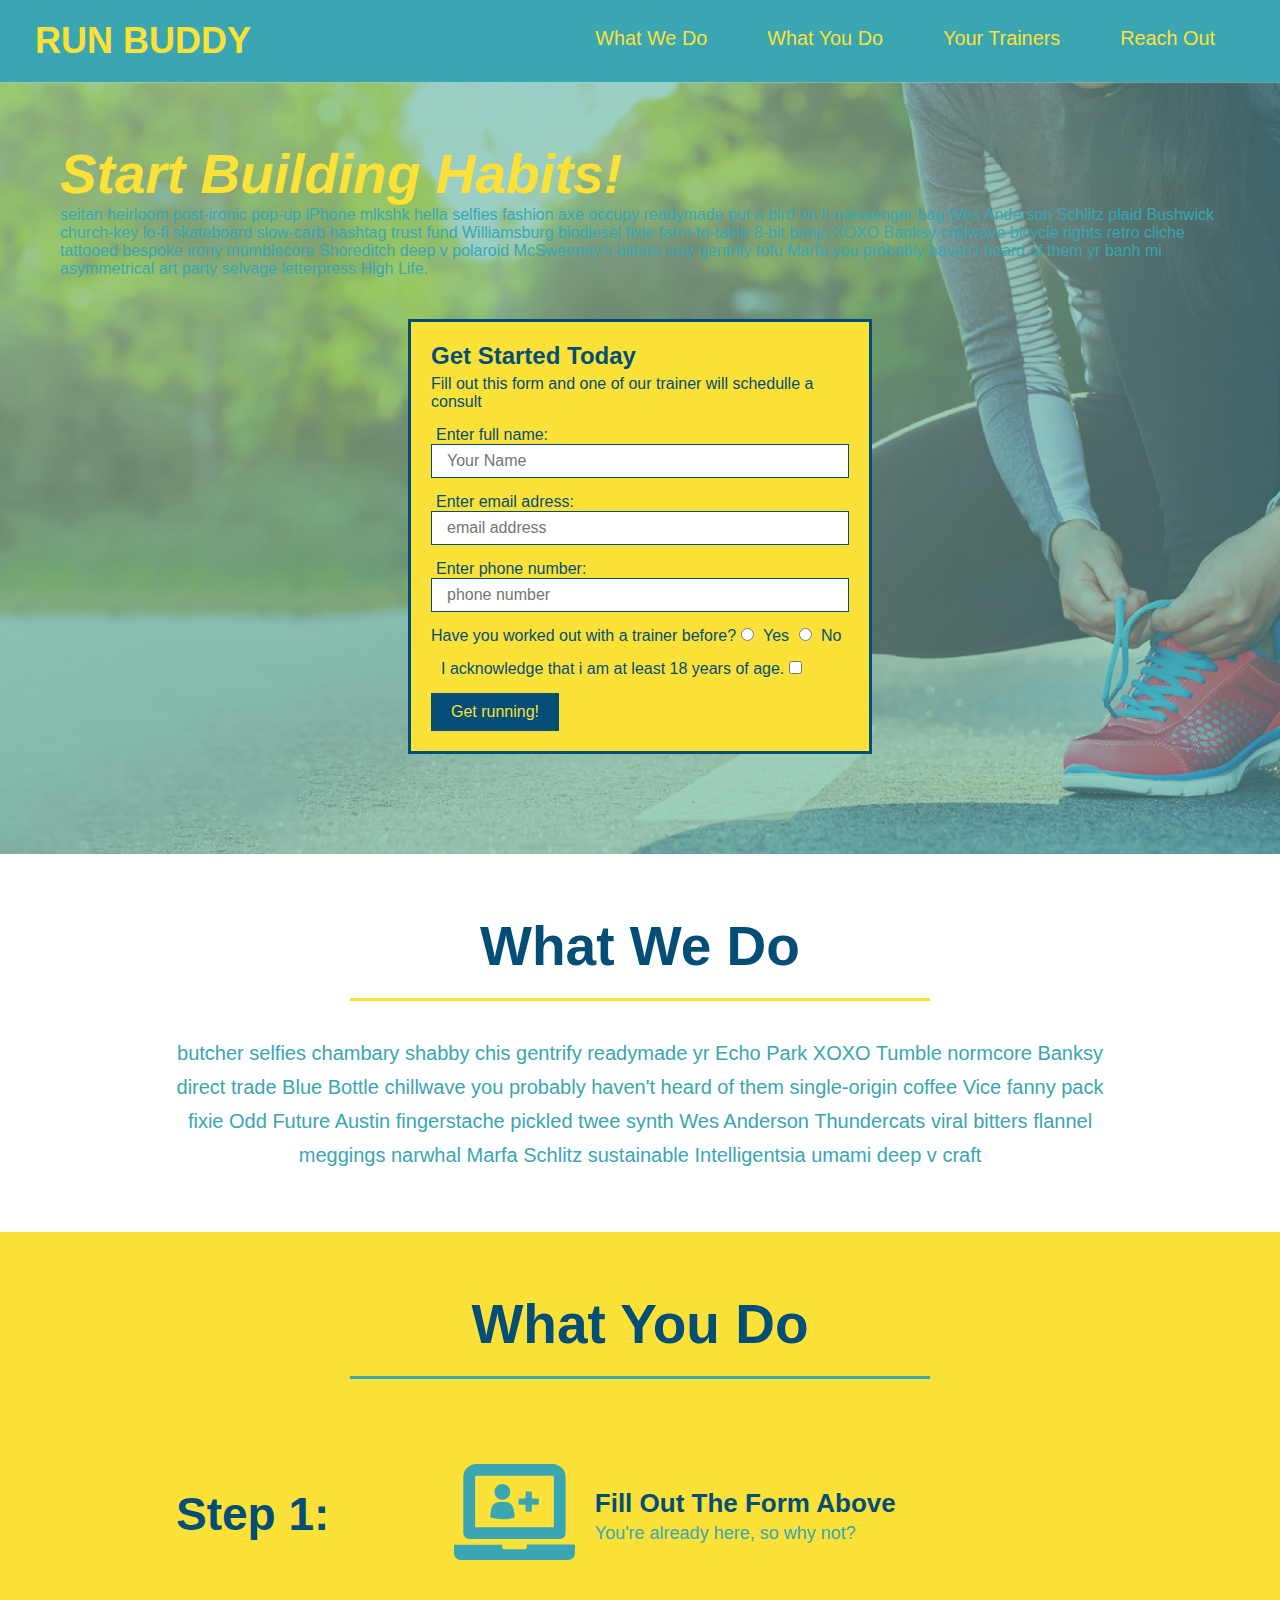
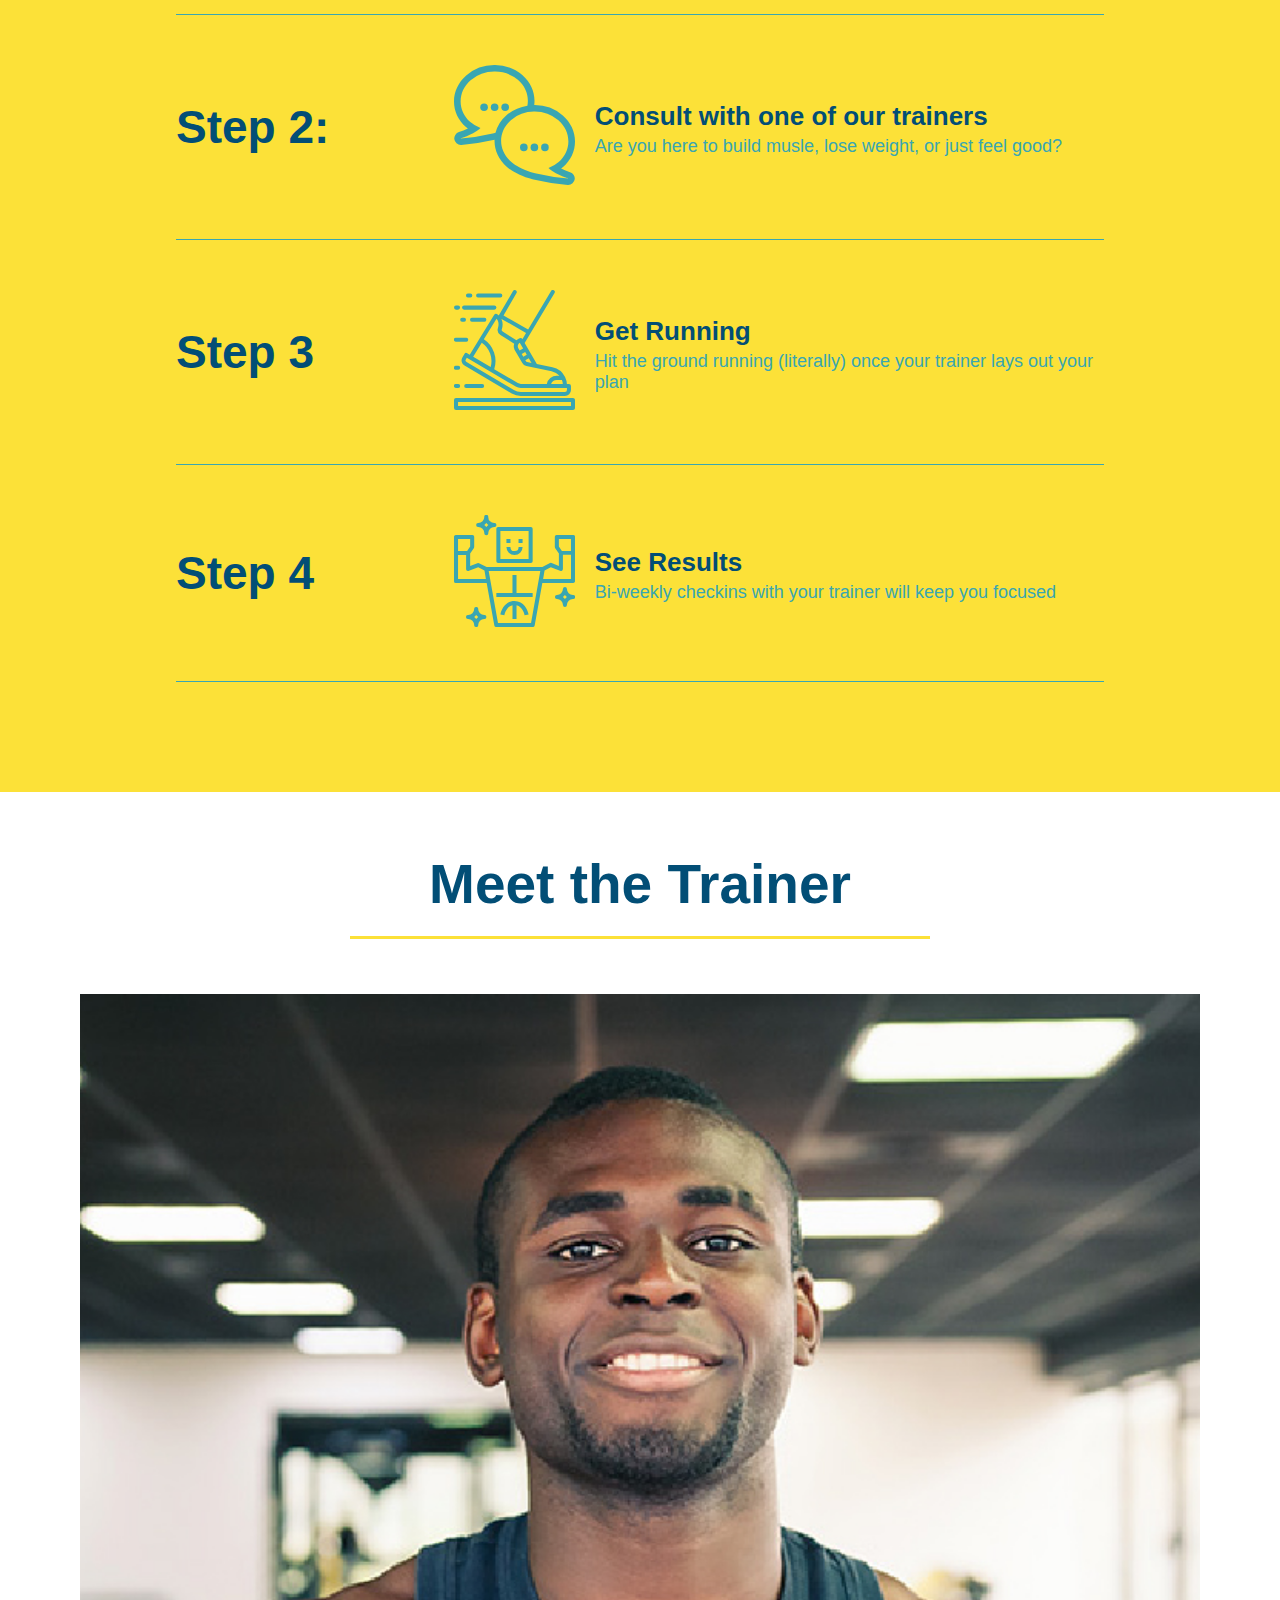
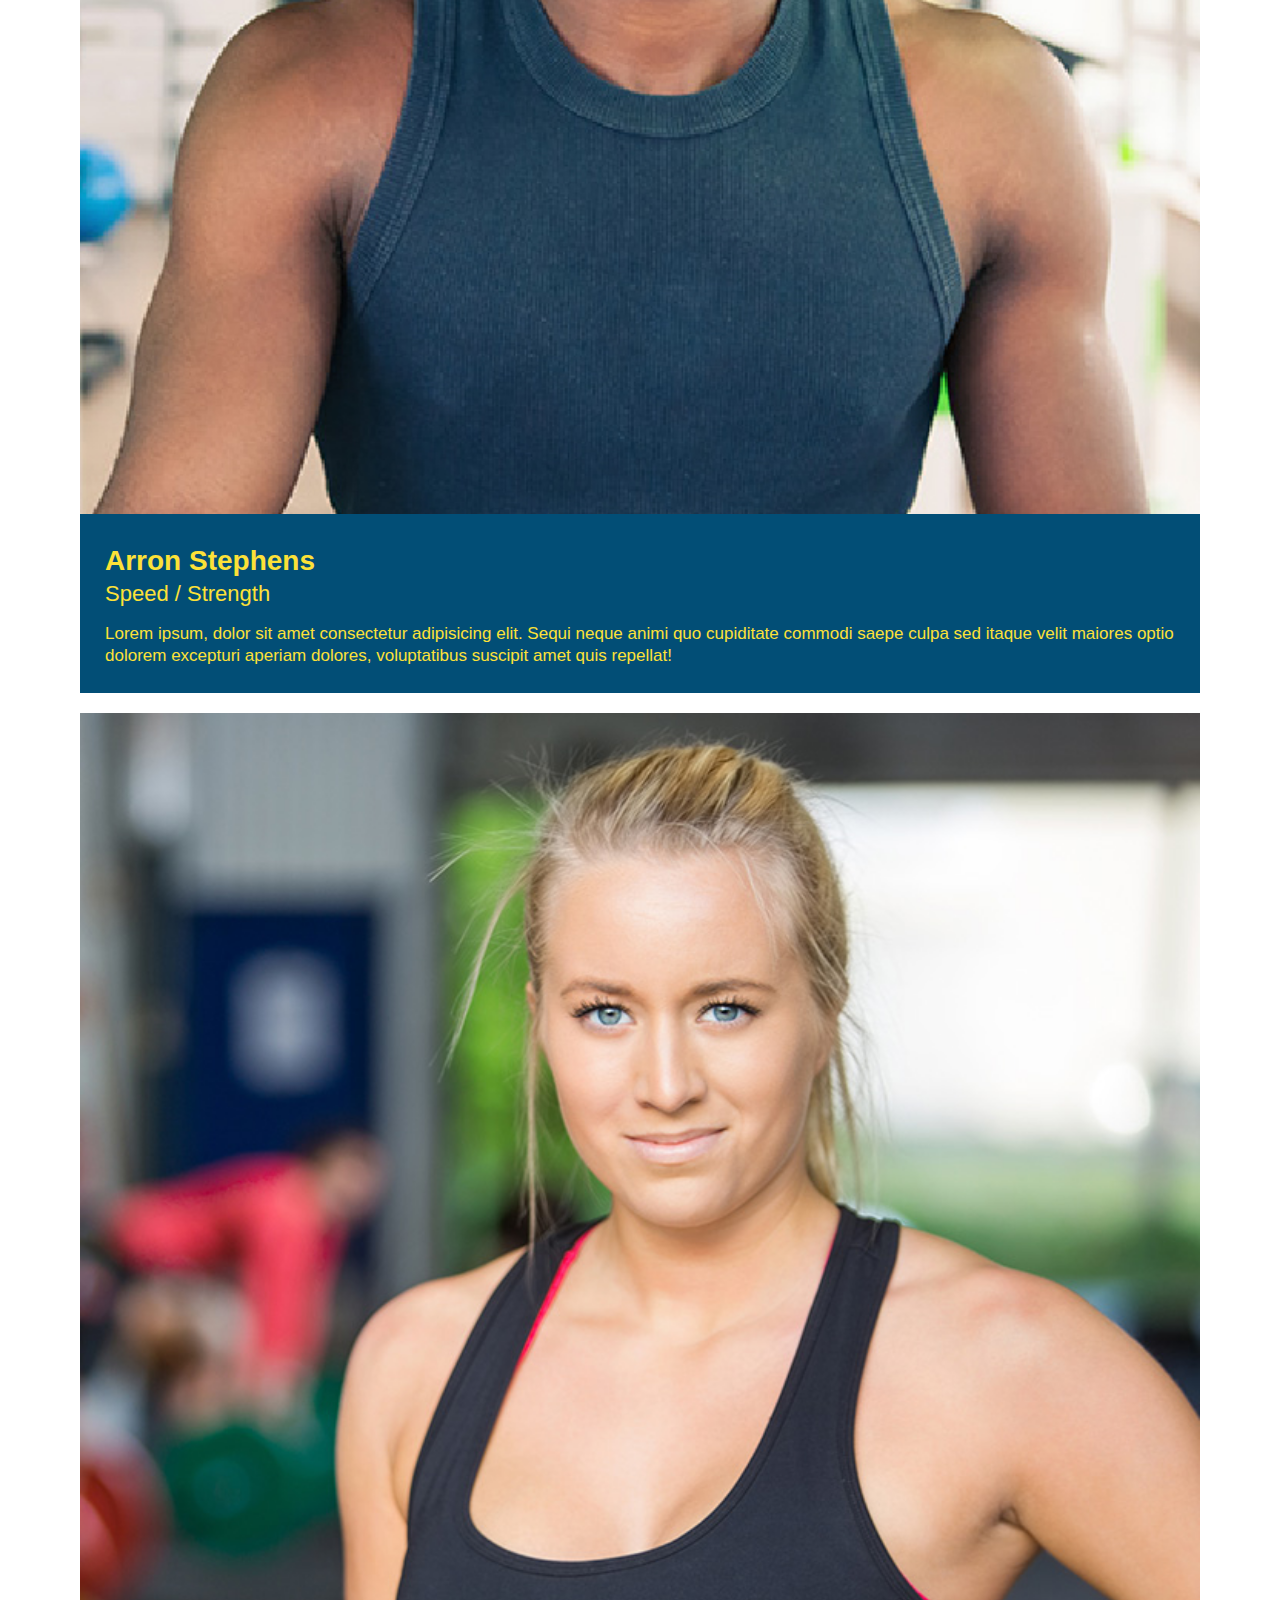
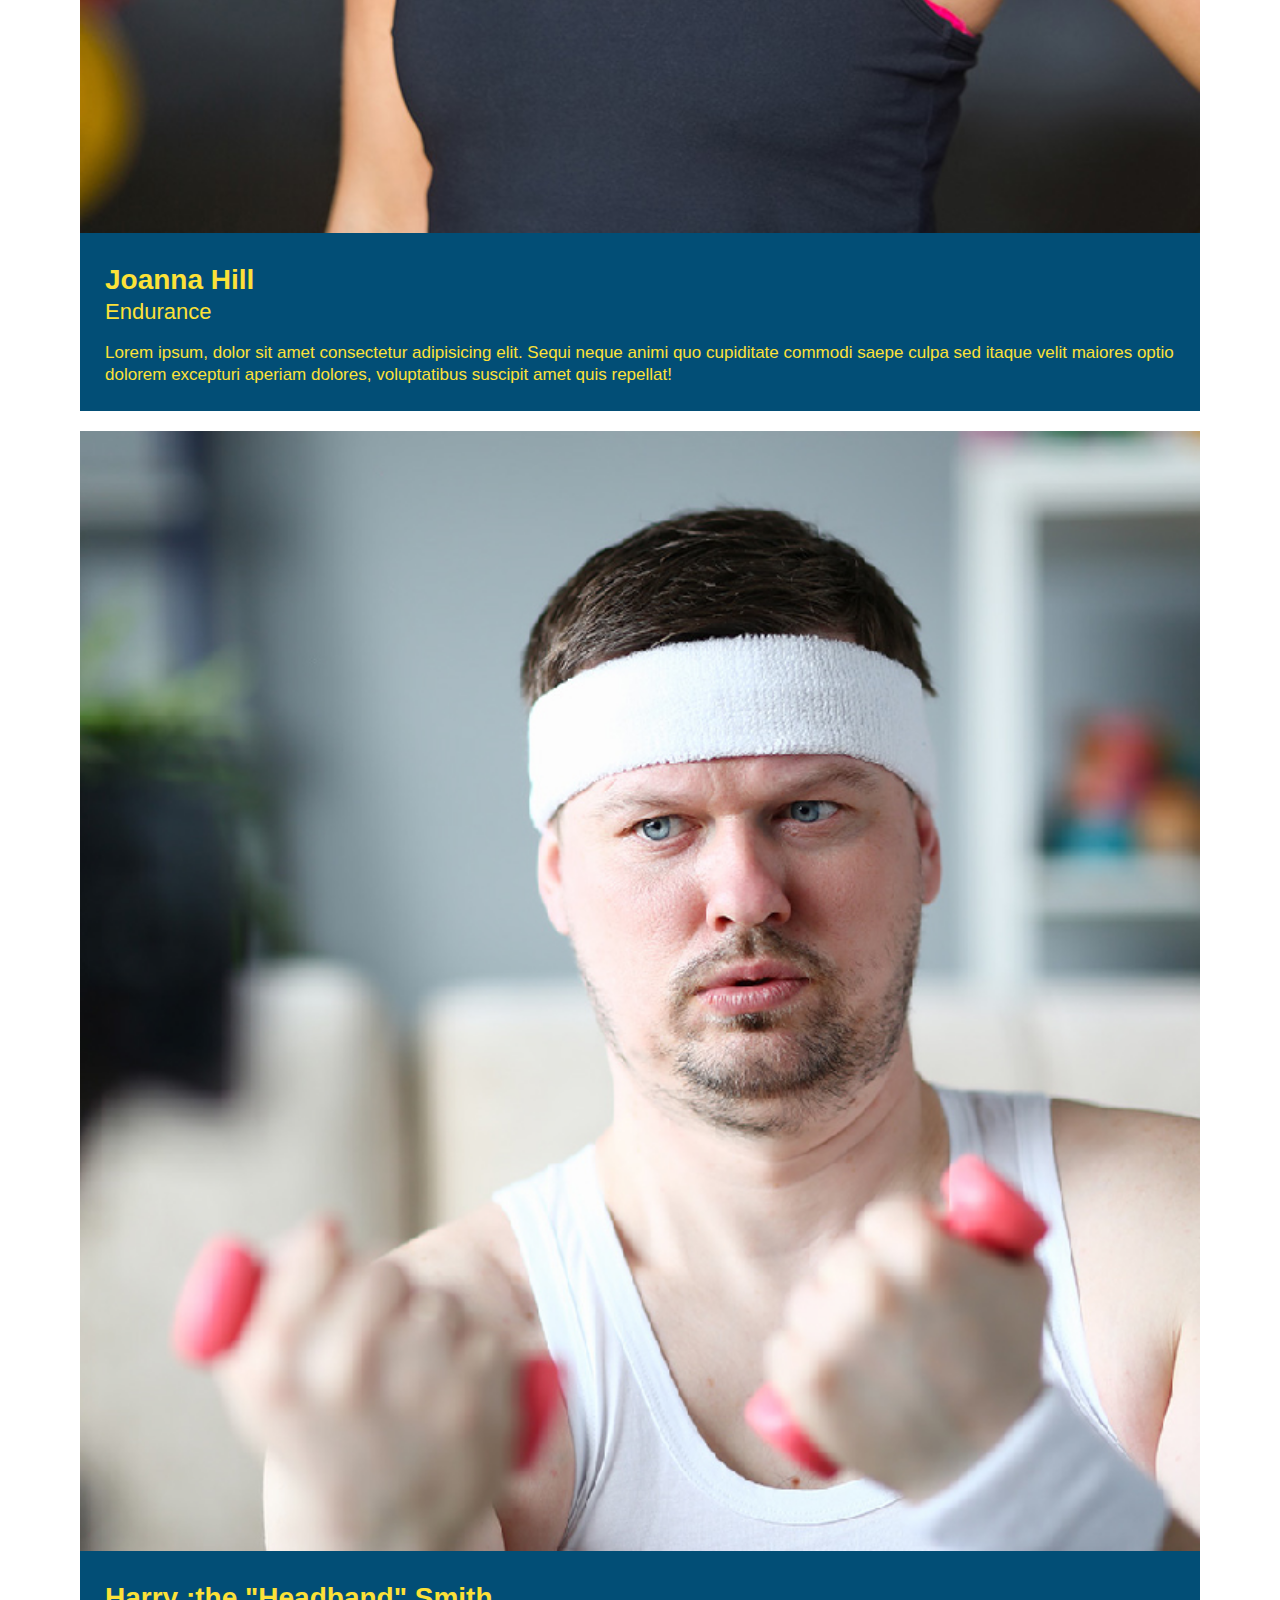
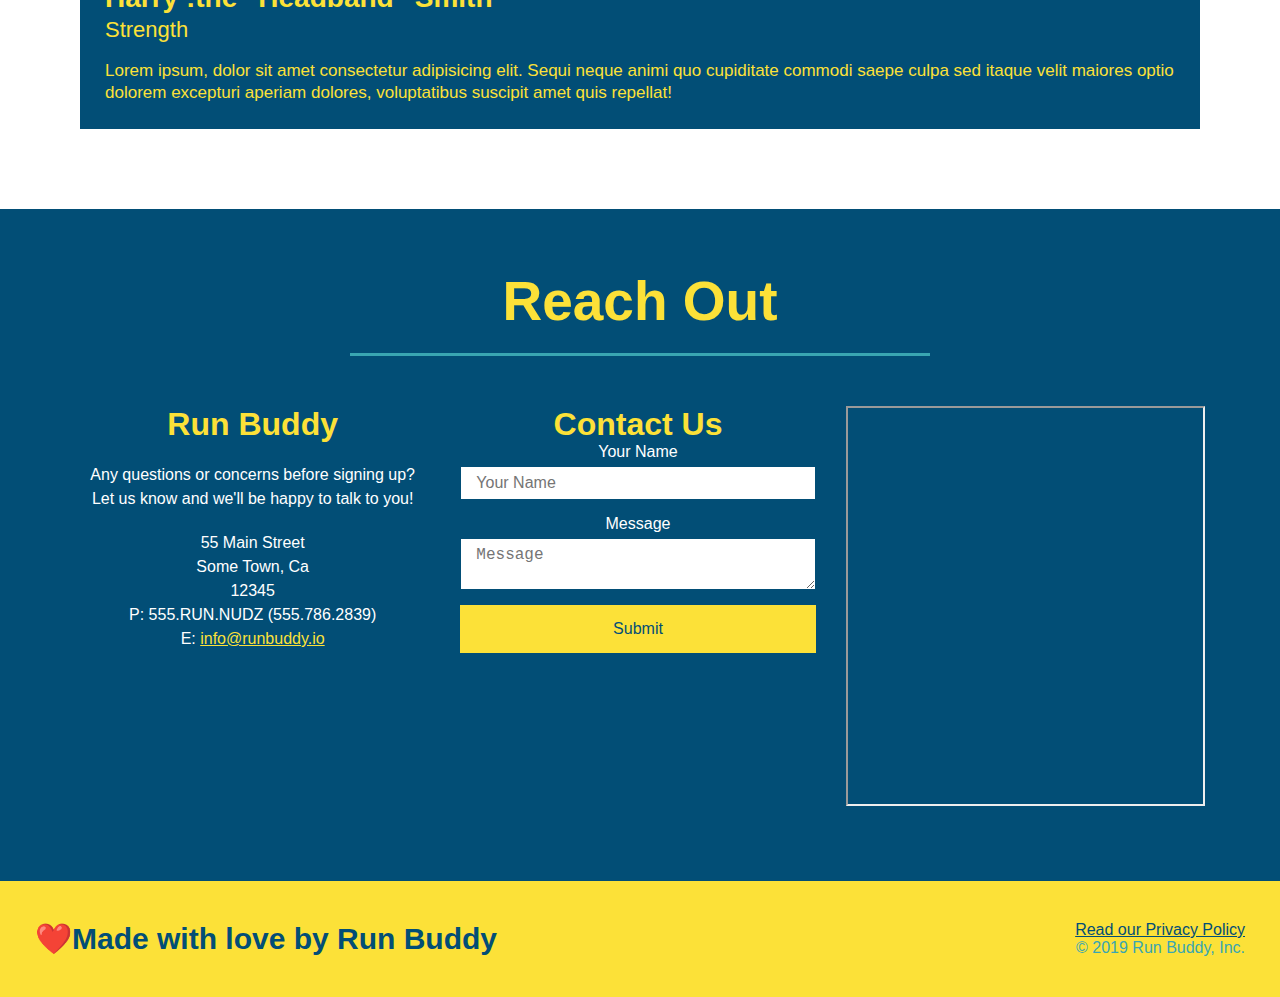
==== commit 349f1131: "flexbox to reach out" ====
--- a/index.html
+++ b/index.html
@@ -167,7 +167,7 @@
                 </h2>
             </div>
             <!-- this is for show -->
-            <div class="trainers">
+            <div>
                 <article class="trainer">
                     <img src="./assets/images/01-05-trainers/trainer-1.jpg" alt="Arron Stephens in his workout clothes, ready to pump iron" />
                     <div class="trainer-bio">
@@ -215,19 +215,6 @@
             </div>
 
             <div class="contact-info">
-                <iframe src="https://www.google.com/maps/embed?pb=!1m18!1m12!1m3!1d13881.64493210378!2d-98.5180870716396!3d29.56263587729378!2m3!1f0!2f0!3f0!3m2!1i1024!2i768!4f13.1!3m3!1m2!1s0x865c61b49528f185%3A0x1d5b0614e184cd7c!2sVillas%20of%20Vista%20Del%20Norte!5e0!3m2!1sen!2sus!4v1635535220849!5m2!1sen!2sus"></iframe>
-                <div class="contact-form">
-                    <h3>Contact Us</h3>
-                    <form>
-                       <label for="contact-name">Your Name</label>
-                       <input type="text" id="contact-name" placeholder="Your Name" />
-                  
-                       <label for="contact-message">Message</label>
-                       <textarea id="contact-message" placeholder="Message"></textarea>
-                  
-                       <button type="submit">Submit</button>
-                      </form>
-                  </div>
                 <div>
                     <h3>Run Buddy</h3> 
                     <p>
@@ -243,9 +230,25 @@
                         E: <a href="Mailto:infor@runbuddy.io">info@runbuddy.io</a>
                     </address>
                 </div>
-            </div>
-        </section>
-        
+
+                <div class="contact-form">
+                    <h3>Contact Us</h3>
+                    <form>
+                        <label for="contact-name">Your Name</label>
+                        <input type="text" id="contact-name" placeholder="Your Name" />
+                    
+                        <label for="contact-message">Message</label>
+                        <textarea id="contact-message" placeholder="Message"></textarea>
+                    
+                        <button type="submit">Submit</button>
+                    </form>
+                </div>
+            
+            
+                <iframe src="https://www.google.com/maps/embed?pb=!1m18!1m12!1m3!1d13881.64493210378!2d-98.5180870716396!3d29.56263587729378!2m3!1f0!2f0!3f0!3m2!1i1024!2i768!4f13.1!3m3!1m2!1s0x865c61b49528f185%3A0x1d5b0614e184cd7c!2sVillas%20of%20Vista%20Del%20Norte!5e0!3m2!1sen!2sus!4v1635535220849!5m2!1sen!2sus"></iframe>
+            </div>
+        </section>
+    
         <!--footer -->
         <footer>
             <h2>❤️Made with love by Run Buddy</h2>
--- a/assets/css/style.css
+++ b/assets/css/style.css
@@ -291,22 +291,29 @@
     text-align: center;
     background: #024e76;
 }
+.contact-info {
+    display: flex;
+    justify-content: space-between;
+    flex-wrap: wrap;
+}
+
+.contact-info > * {
+    flex: 1;
+    margin: 15px;
+
+}
 
 .contact h2 {
     color: #fce138;
 }
 
 .contact-info iframe {
-    width: 400px;
+    
     height: 400px;
 }
 
 .contact-info div {
-    text-align: left;
-    width: 410px;
-    display: inline-block;
-    vertical-align: top;
-    margin: 30px 0 0 60px;
+    
     color: white;
 }
 
@@ -319,7 +326,7 @@
 .contact-info address {
     margin: 20px 0;
     line-height: 1.5;
-    font-size: 20px;
+    font-size: 16px;
     font-style: normal;
 }
 
@@ -327,6 +334,28 @@
     color:#fce138;
 }
 
+.contact-form input, .contact-form textarea {
+    border: 1px solid #024e76;
+    display: block;
+    padding:  7px 15px;
+    font-size: 16px;
+    color: #024e76;
+    width: 100%;
+    margin-bottom: 15px;
+    margin-top: 5px;
+}
+
+.contact-form button {
+    width: 100%;
+    border: none;
+    background: #fce138;
+    color: #024e76;
+    text-align: center;
+    padding: 15px 0;
+    font-size: 16px;
+
+
+}
 .flex-row {
     display: flex;
 }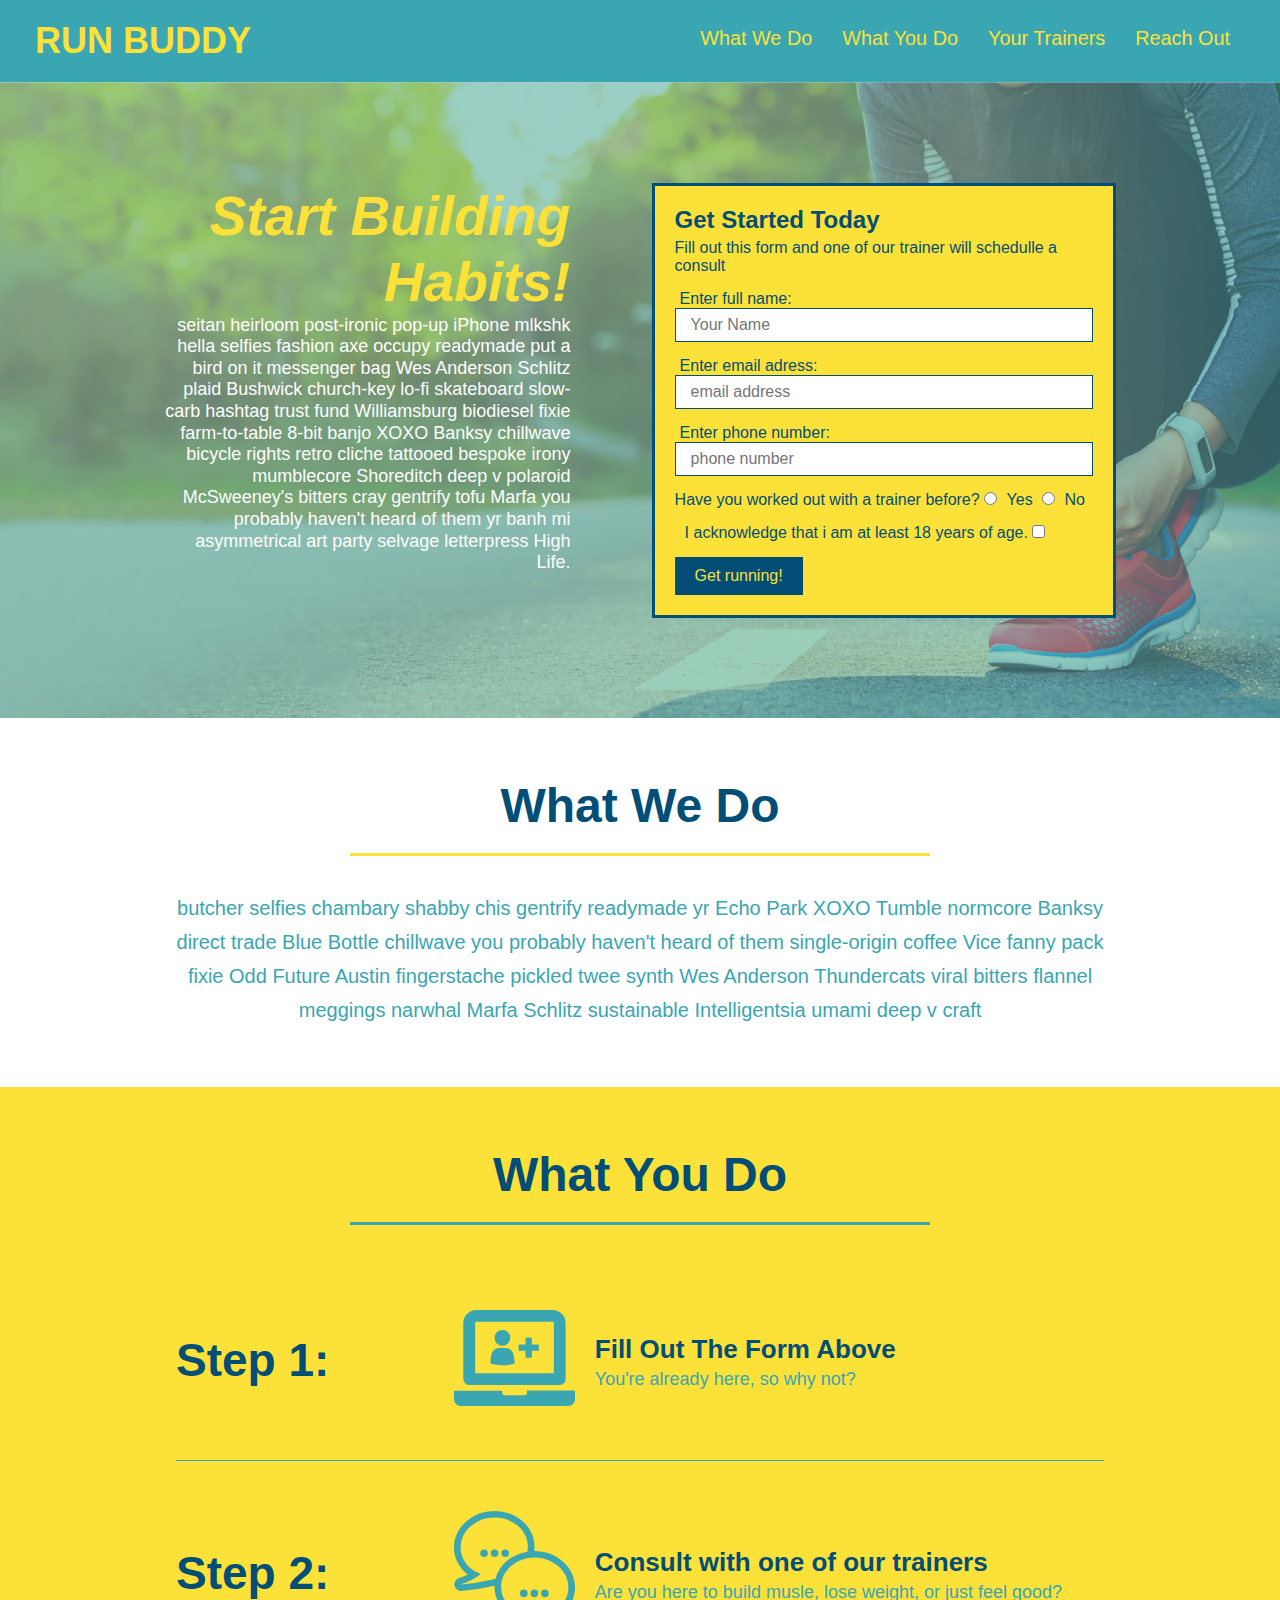
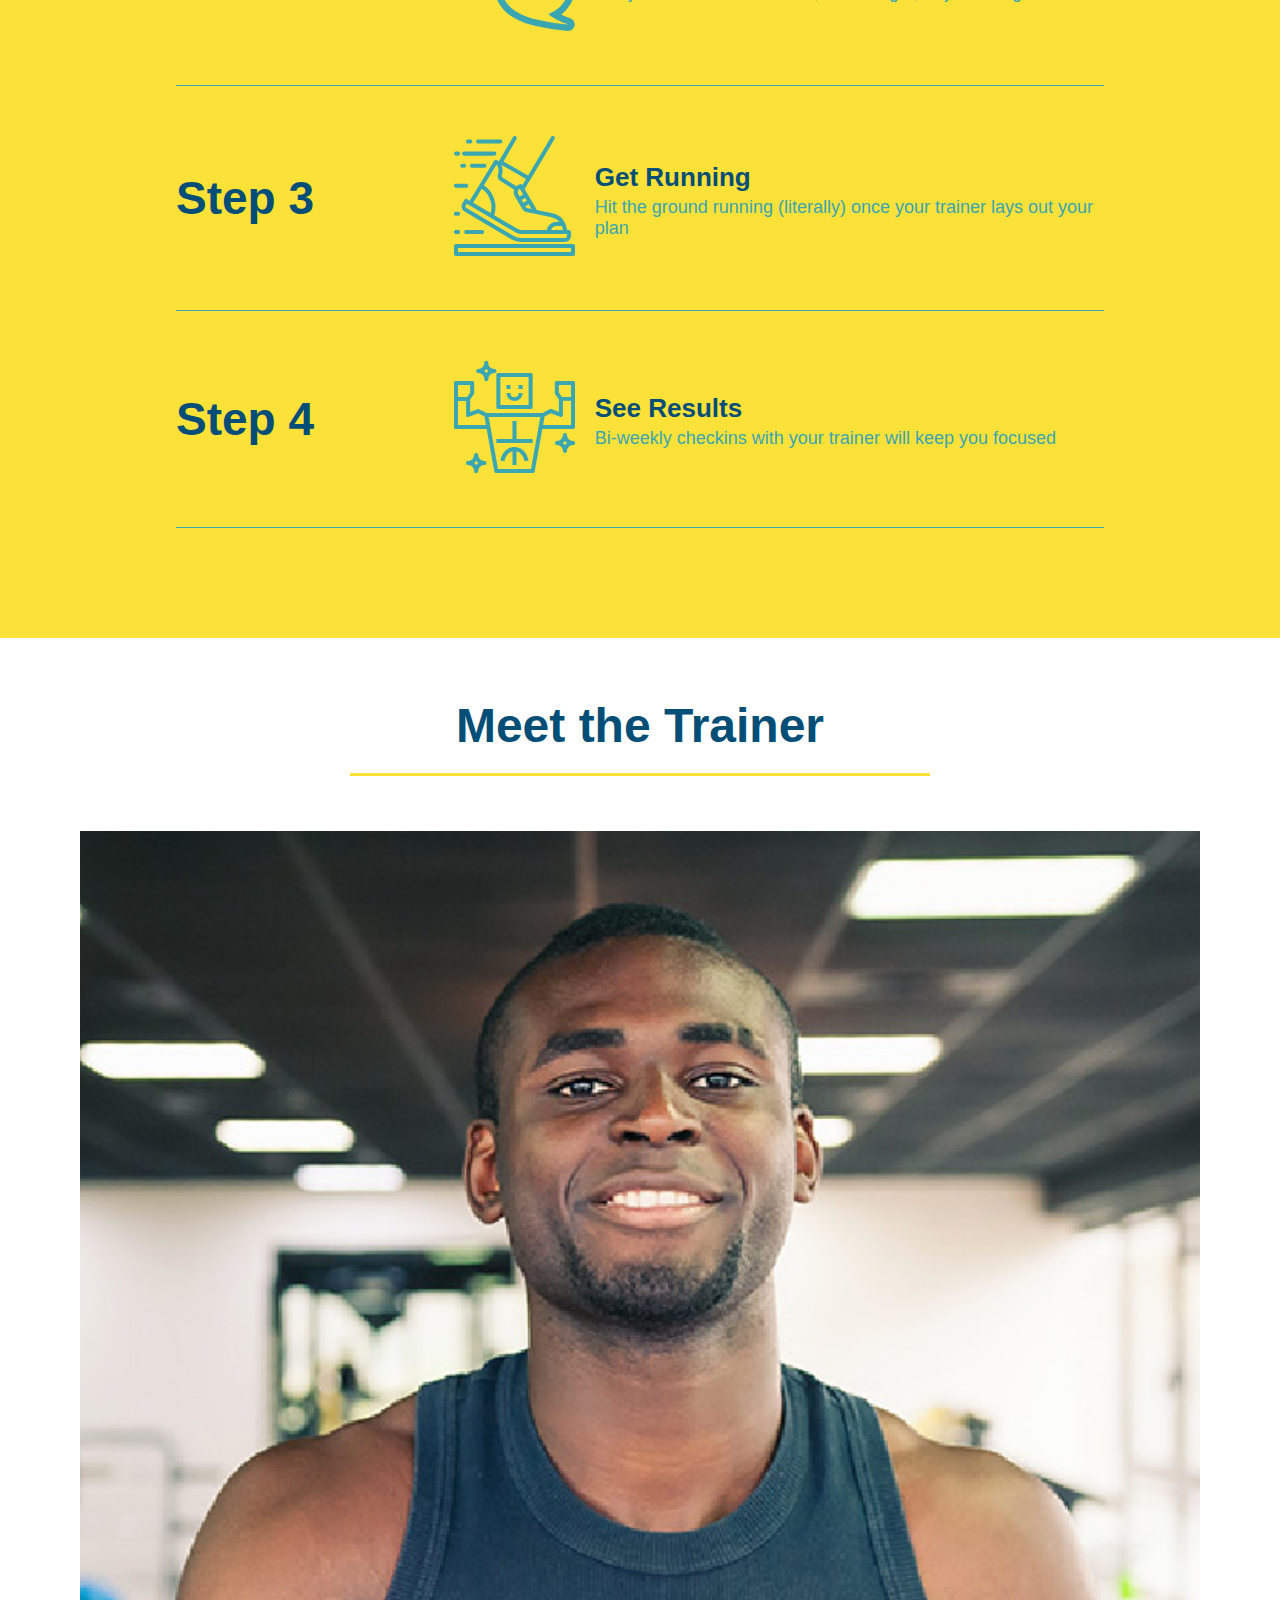
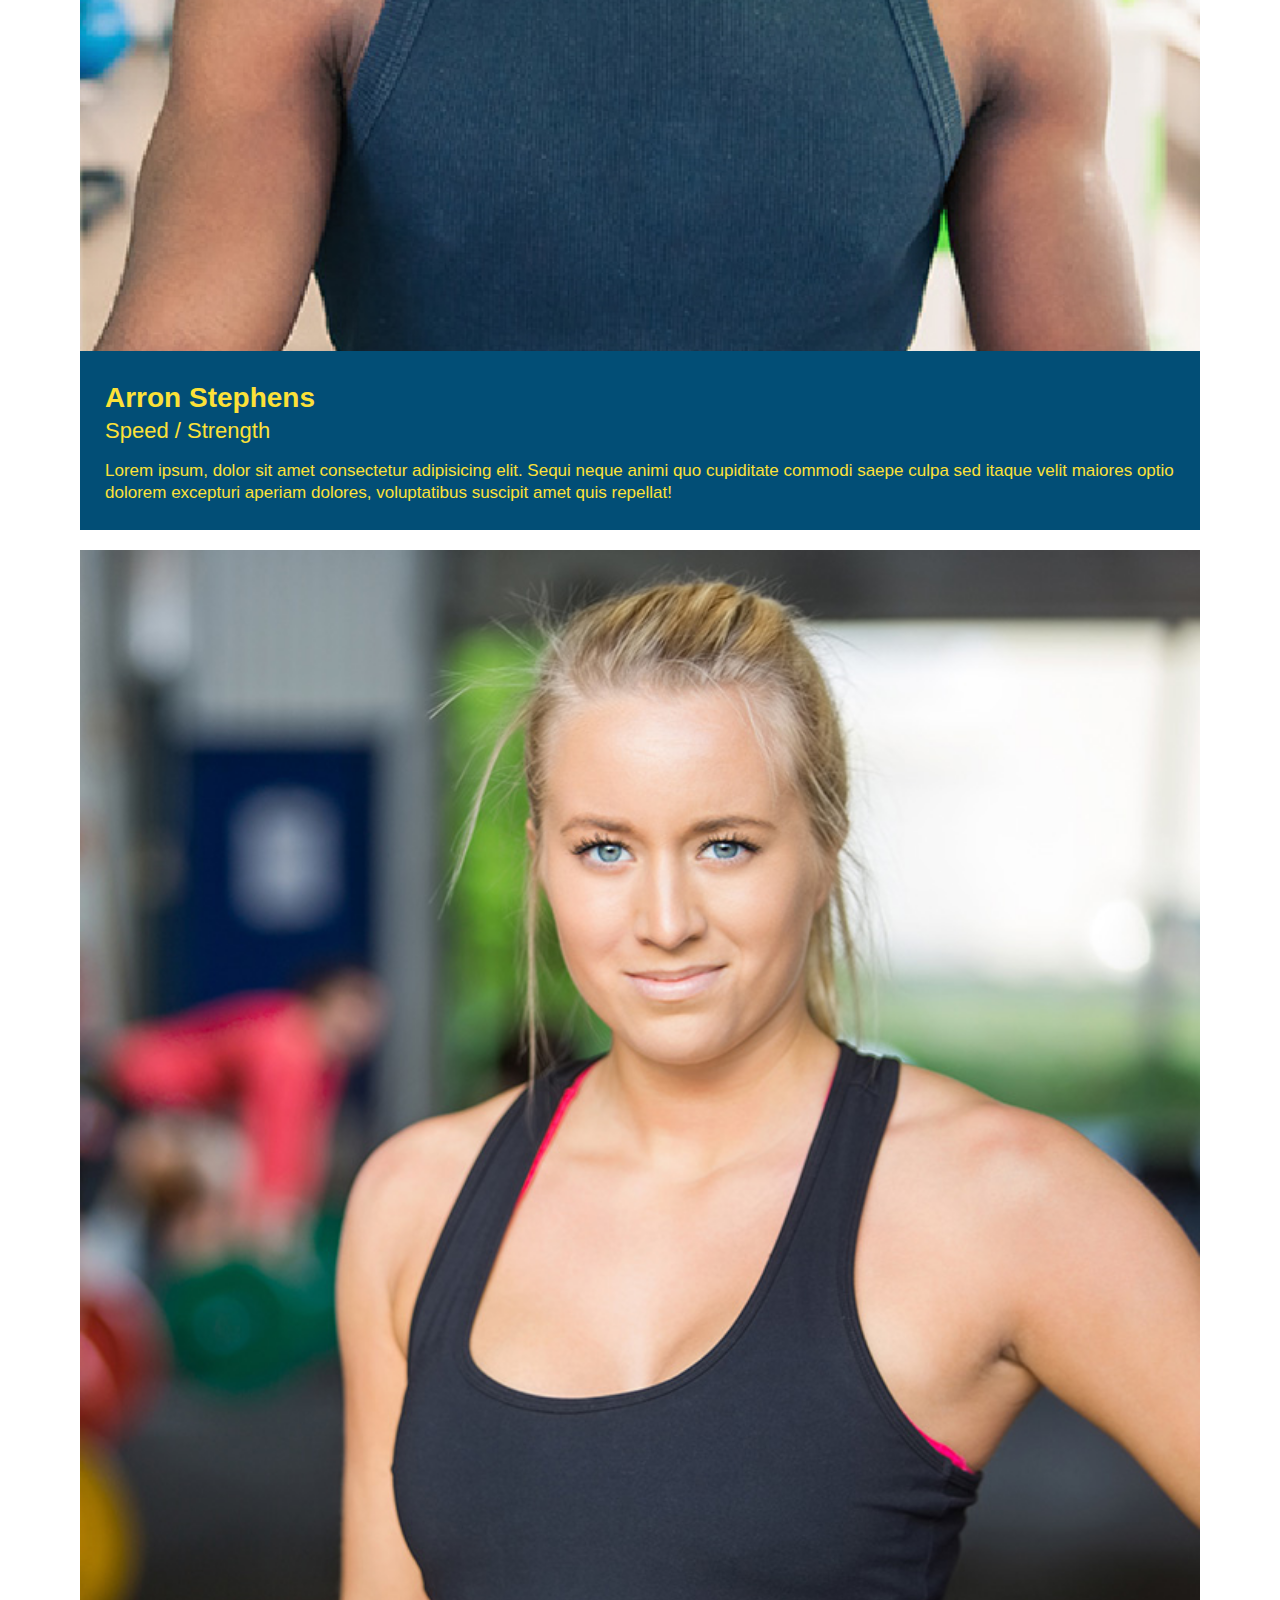
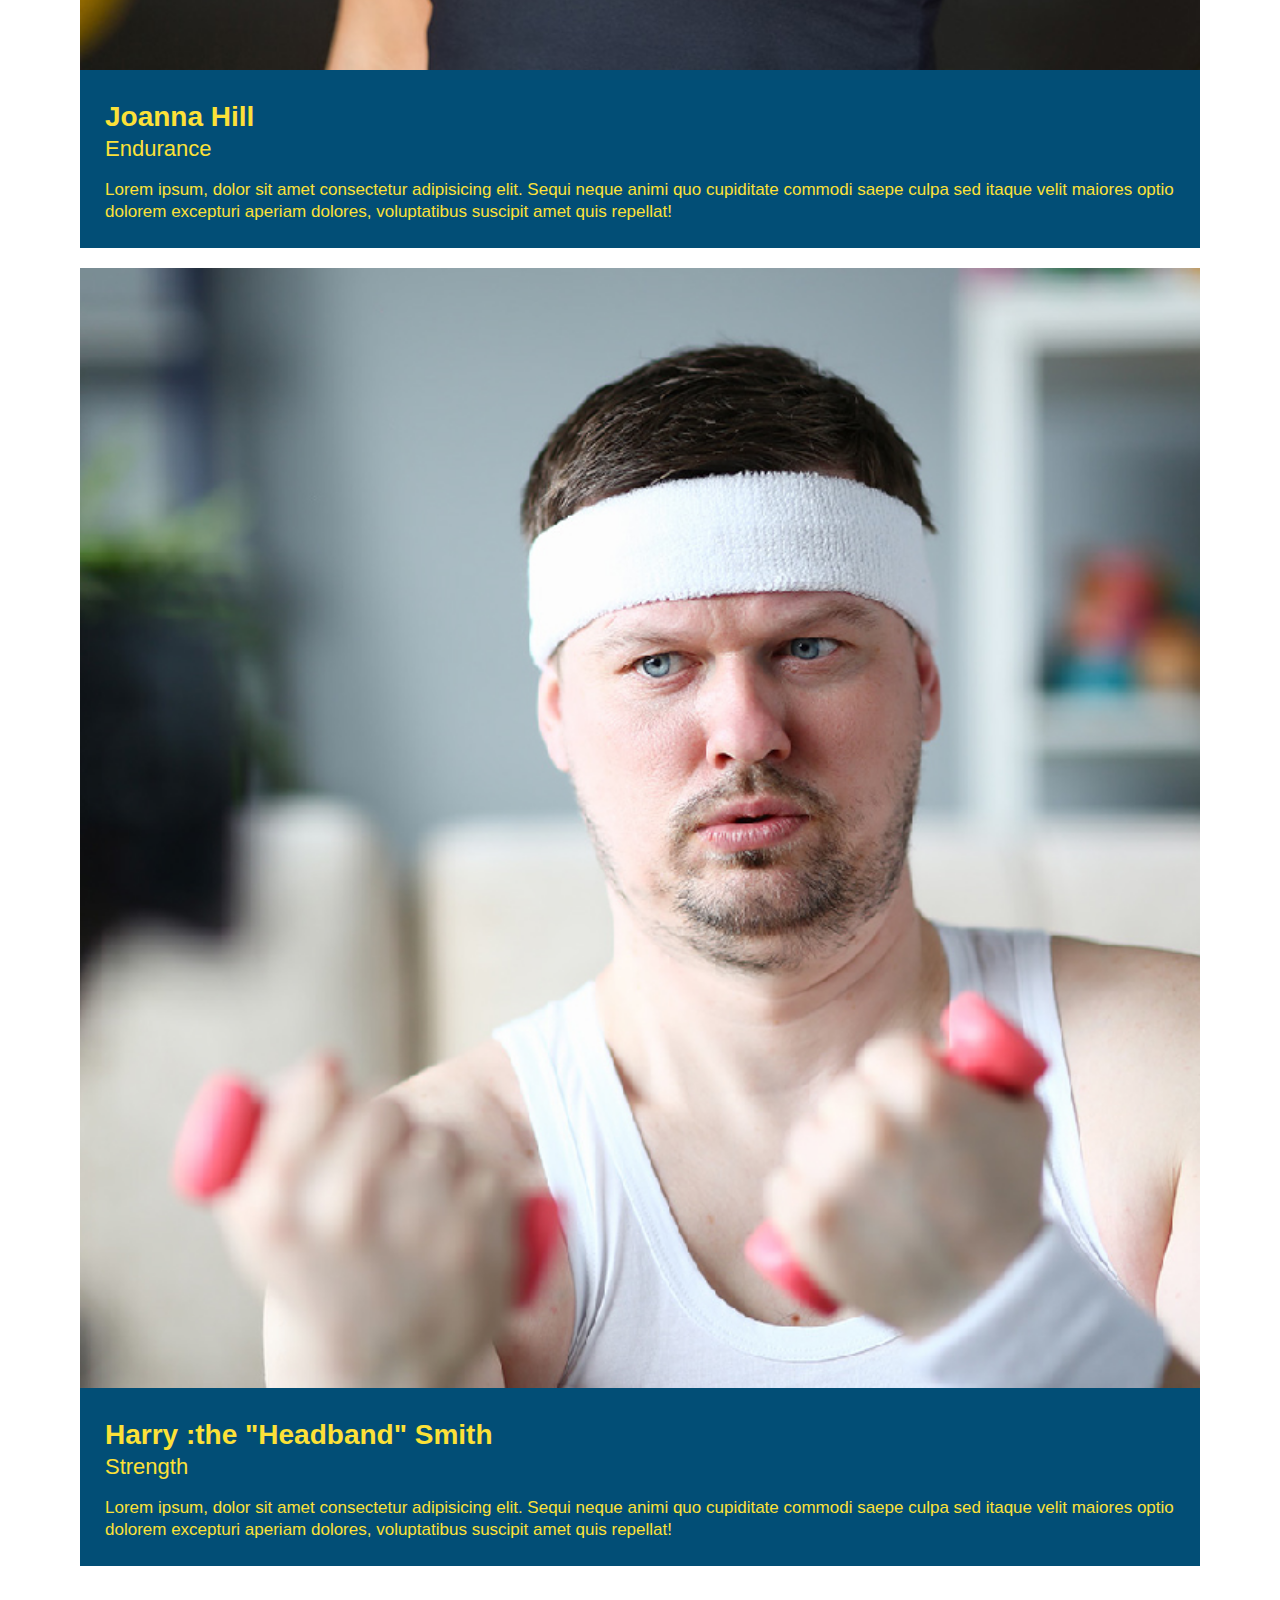
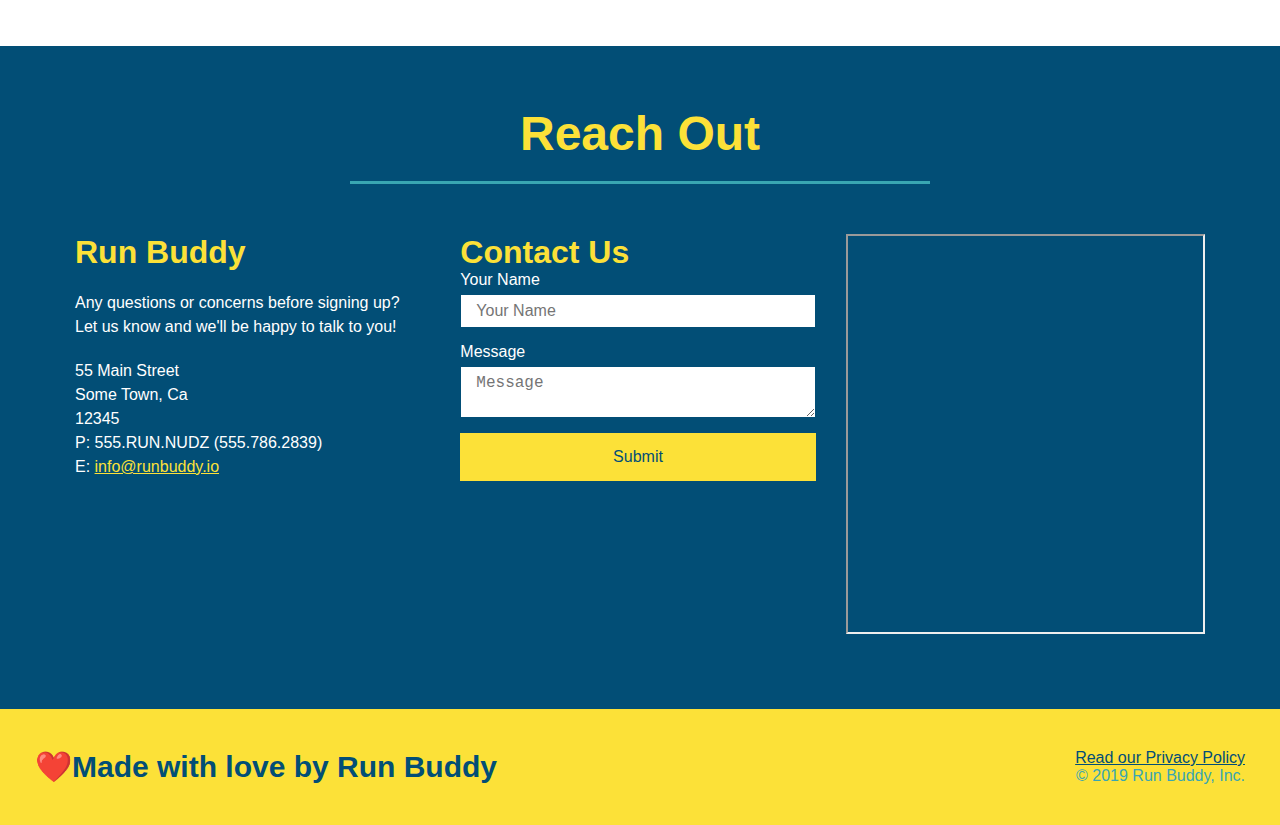
==== commit d7ca1ddb: "add media queries tothe style sheet" ====
--- a/index.html
+++ b/index.html
@@ -4,6 +4,7 @@
         <meta charset="UTF-8" />
         <title>Run Buddy</title>
         <link rel="stylesheet" href="./assets/css/style.css" />
+        <meta name="viewport" content="width=device-width, initial-scale=1.0" />
     </head>
     <body>
         <!-- navigation-->
@@ -200,7 +201,7 @@
                         <h3 class="trainer-name">Harry :the "Headband" Smith</h3>
                         <h4>Strength</h4>
                         <p>Lorem ipsum, dolor sit amet consectetur adipisicing elit. Sequi neque animi quo cupiditate commodi saepe culpa sed
-                        itaque velit maiores optio dolorem excepturi aperiam dolores, voluptatibus suscipit amet quis repellat!</p>
+                            itaque velit maiores optio dolorem excepturi aperiam dolores, voluptatibus suscipit amet quis repellat!</p>
                     </div>
                 </article>
             </div>
--- a/assets/css/style.css
+++ b/assets/css/style.css
@@ -45,11 +45,13 @@
 }
 
 header nav ul li a {
-    margin: 0 30px;
+    padding: 10px 15px;
     font-weight: lighter;
     font-size: 1.55vw;
 }
 
+/* footer
+ */
 footer {
     background: #fce138;
     width: 100%;
@@ -75,6 +77,8 @@
 footer a {
     color: #024e76;
 }
+
+/* section */
 
 section {
     padding: 60px;
@@ -88,28 +92,19 @@
     display: flex;
     justify-content: center;
     flex-wrap: wrap;
+    align-items: flex-start;
     
 }
 /*hero style ends*/
 
-/*hero-form*/
-.hero-form {
-    background-color: #fce138;
-    color: #024e76;
-    padding: 20px;
-    width: 40%;
-    margin: 3.5%;
-    border: 3px solid #024e76;
-}
-
 /* .Her-CTA */
-.her-cta {
+.hero-cta {
     width: 35%;
     text-align: right;
     margin: 3.5%;
     color: #fff;
     font-size: 18px;
-    line-height: 1.3;
+    line-height: 1.2;
 }
 
 .hero-cta h2 {
@@ -117,6 +112,18 @@
     font-size: 55px;
     color: #fce138;
 }
+
+/*hero-form*/
+
+.hero-form {
+    background-color: #fce138;
+    color: #024e76;
+    padding: 20px;
+    width: 40%;
+    margin: 3.5%;
+    border: 3px solid #024e76;
+}
+
 
 .hero-form h3 {
     font-size: 24px;
@@ -150,9 +157,27 @@
 }
 
 
-
-
-
+.section-title {
+    font-size: 48px;
+    color: #024e76;
+    border-color: #39a6b2;
+    border-bottom: 3px solid;
+    padding-bottom: 20px;
+    text-align: center;
+    margin: 0 auto 35px auto;
+    width: 50%;
+}
+
+.primary-border {
+    border-color: #fce138;
+}
+
+.secondary-border {
+    border-color: #39a6b2;
+
+
+
+}
 .intro p {
     line-height: 1.7;
     color: #39a6b2;
@@ -163,29 +188,10 @@
 }
 
 .steps {
-    
-    background-color: #fce138;
-}
-
-
-.section-title {
-    font-size: 55px;
-    color: #024e76;
-    border-color: #39a6b2;
-    border-bottom: 3px solid;
-    padding-bottom: 20px;
-    text-align: center;
-    margin: 0 auto 35px auto;
-    width: 50%;
-}
-
-.primary-border {
-    border-color: #fce138;
-}
-
-.secondary-border {
-    border-color: #39a6b2;
-}
+    background: #fce138;
+}
+
+
 
 .step {
     margin: 50px auto;
@@ -211,6 +217,19 @@
     align-items: center;
 }
 
+.step-img {
+    flex: 1 12%;
+    margin-right: 20px;
+}
+
+.step-img img {
+    max-width: 100%;
+}
+
+.step-text {
+    flex: 12;
+}
+
 .step-text p {
     color: #39a6b2;
     font-size: 18px;
@@ -222,20 +241,7 @@
     color: #024e76;
 }
 
-.step-img {
-    flex: 1 12%;
-    margin-right: 20px;
-}
-
-.step-text {
-    flex: 12;
-}
-
-.step-img img {
-    max-width: 100%;
-}
-
-
+/* Trainers  */
 
 .trainers {
     width: 100%;
@@ -277,20 +283,17 @@
     font-size: 17px;
 }
 
-.text-left {
-    text-align: left;
-}
-
-.text-right {
-    text-align: right;
-}
 
 /* reach put style start */
 
 .contact {
-    text-align: center;
-    background: #024e76;
-}
+   background: #024e76;
+}
+
+.contact h2 {
+    color: #fce138;
+}
+
 .contact-info {
     display: flex;
     justify-content: space-between;
@@ -300,24 +303,19 @@
 .contact-info > * {
     flex: 1;
     margin: 15px;
-
-}
-
-.contact h2 {
-    color: #fce138;
-}
+    
+}
+
 
 .contact-info iframe {
-    
     height: 400px;
 }
 
 .contact-info div {
-    
     color: white;
 }
 
-.contact-info div h3 {
+.contact-info h3 {
     color: #fce138;
     font-size: 32px;
 }
@@ -330,9 +328,6 @@
     font-style: normal;
 }
 
-.contact-info a {
-    color:#fce138;
-}
 
 .contact-form input, .contact-form textarea {
     border: 1px solid #024e76;
@@ -353,9 +348,47 @@
     text-align: center;
     padding: 15px 0;
     font-size: 16px;
-
-
-}
+}
+
+.contact-info a {
+    color:#fce138;
+}
+
+
+
+.text-left {
+    text-align: left;
+}
+    
+        
+.text-right {
+        text-align: right;
+}
+    
+
 .flex-row {
     display: flex;
+}
+
+/* MEDIA QUERY FOR SMALLER DESKTOP SCREENS AND SMALLER */
+@media screen and (max-width: 980px) {
+    header h1 a {
+        /* screen smaller than 980px */
+        
+    }
+    
+}
+
+@media screen and (max-width:768px) {
+    header h1 {
+        /* screen smaller than :768px */
+        
+    }
+}
+
+@media screen and (max-width:575px) {
+    header h1 {
+        /* screen smaller than 575px */
+        
+    }
 }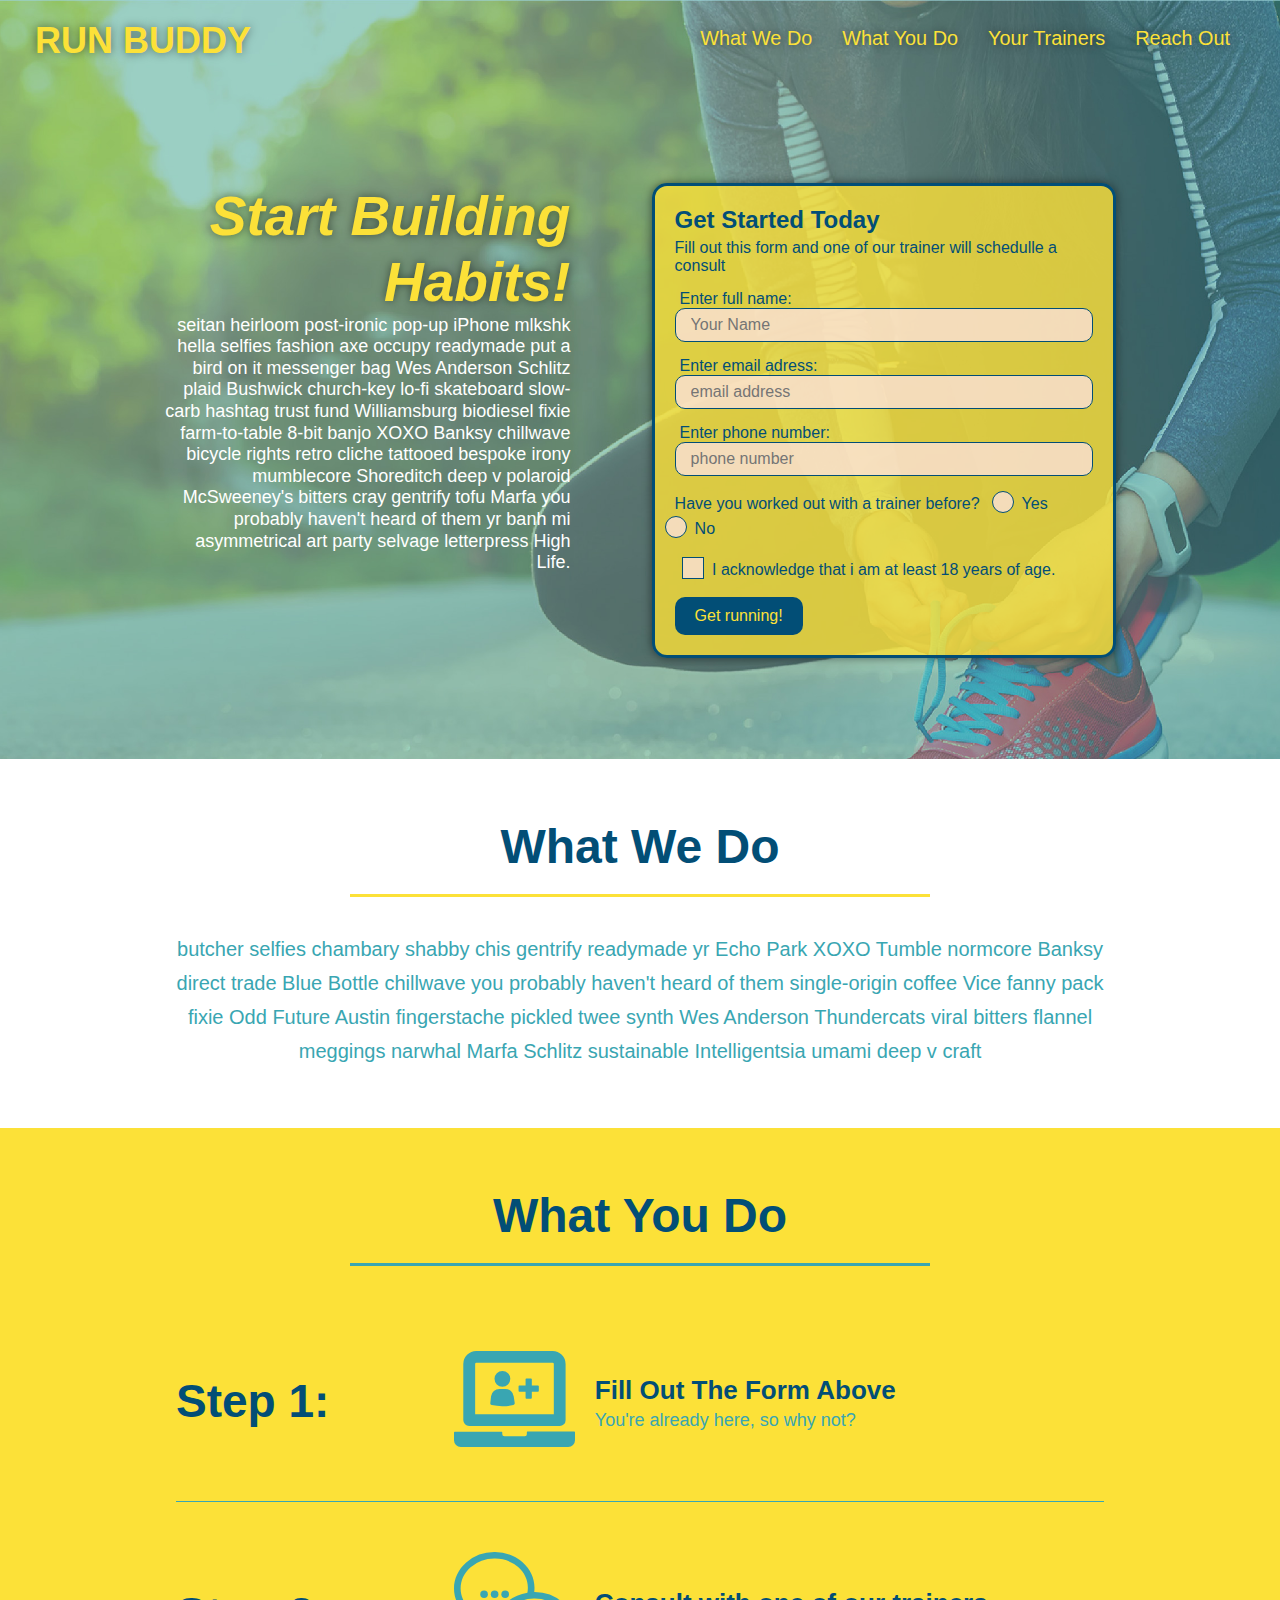
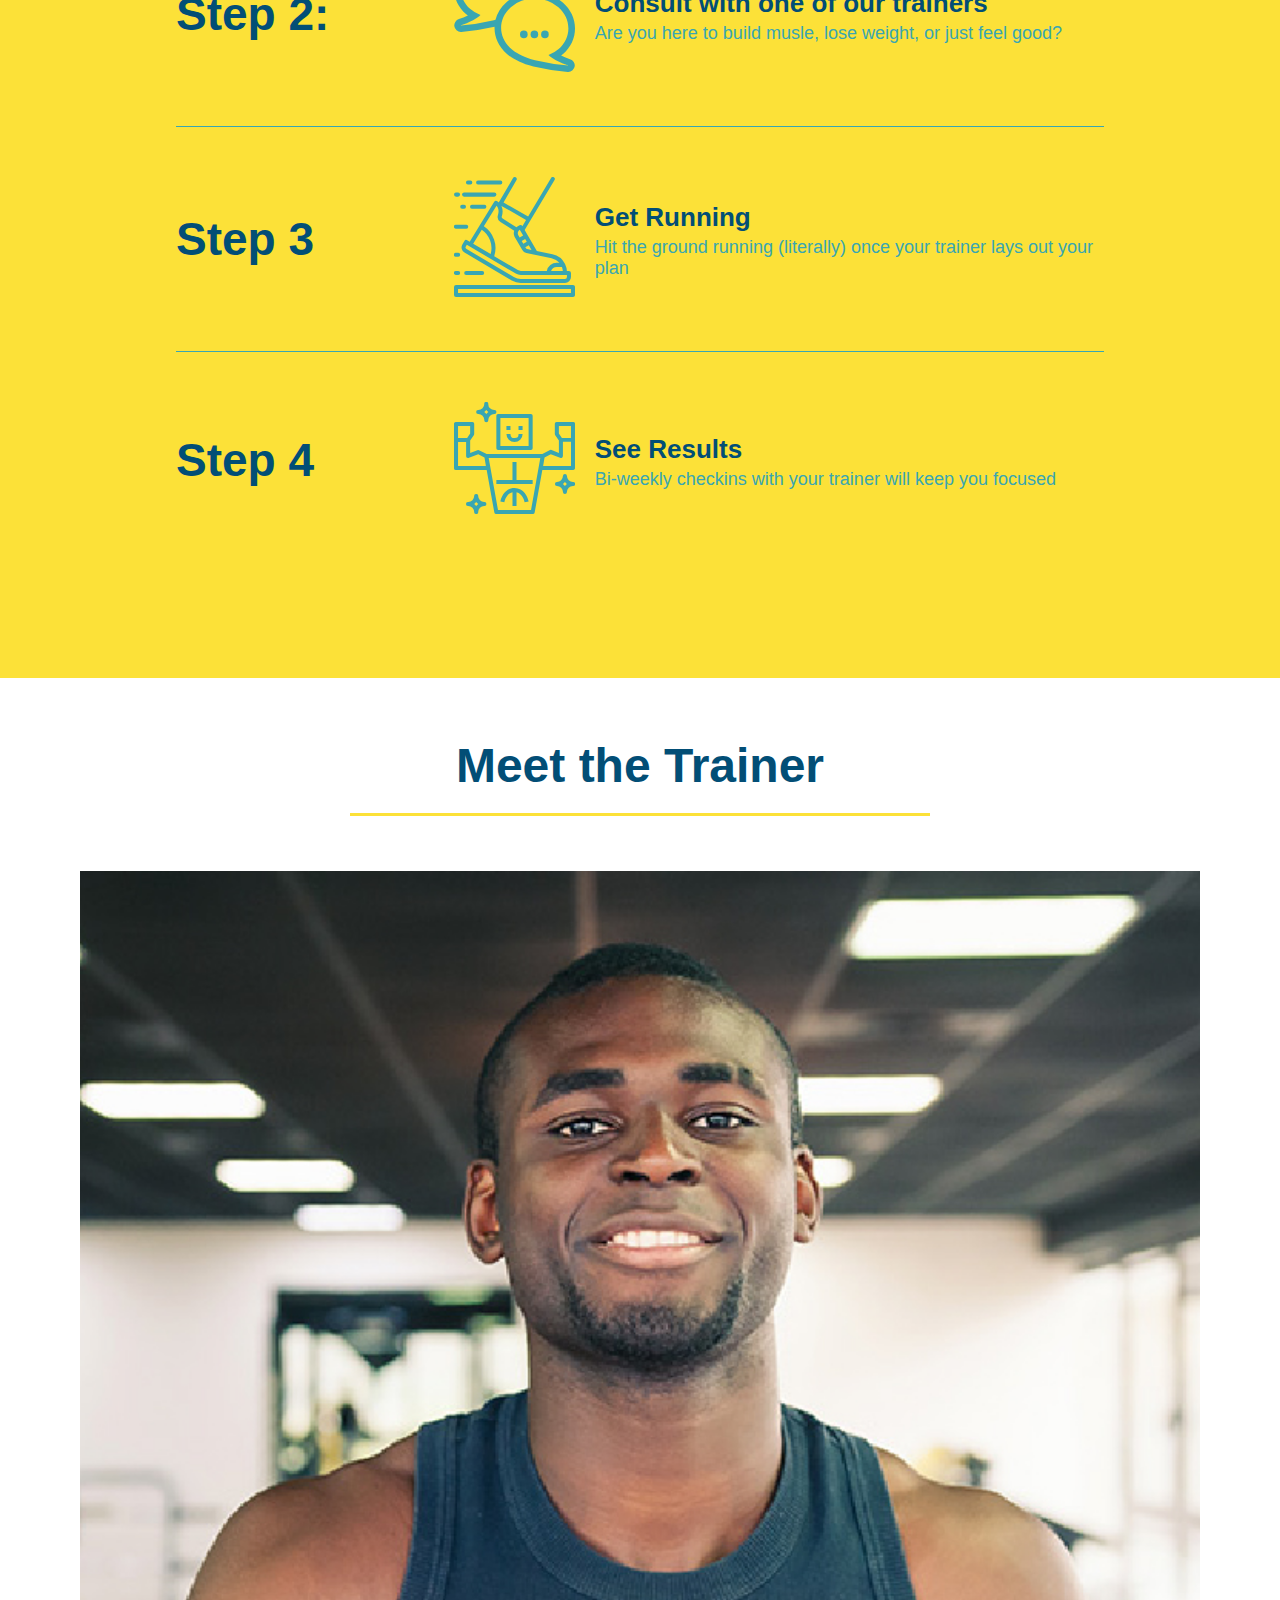
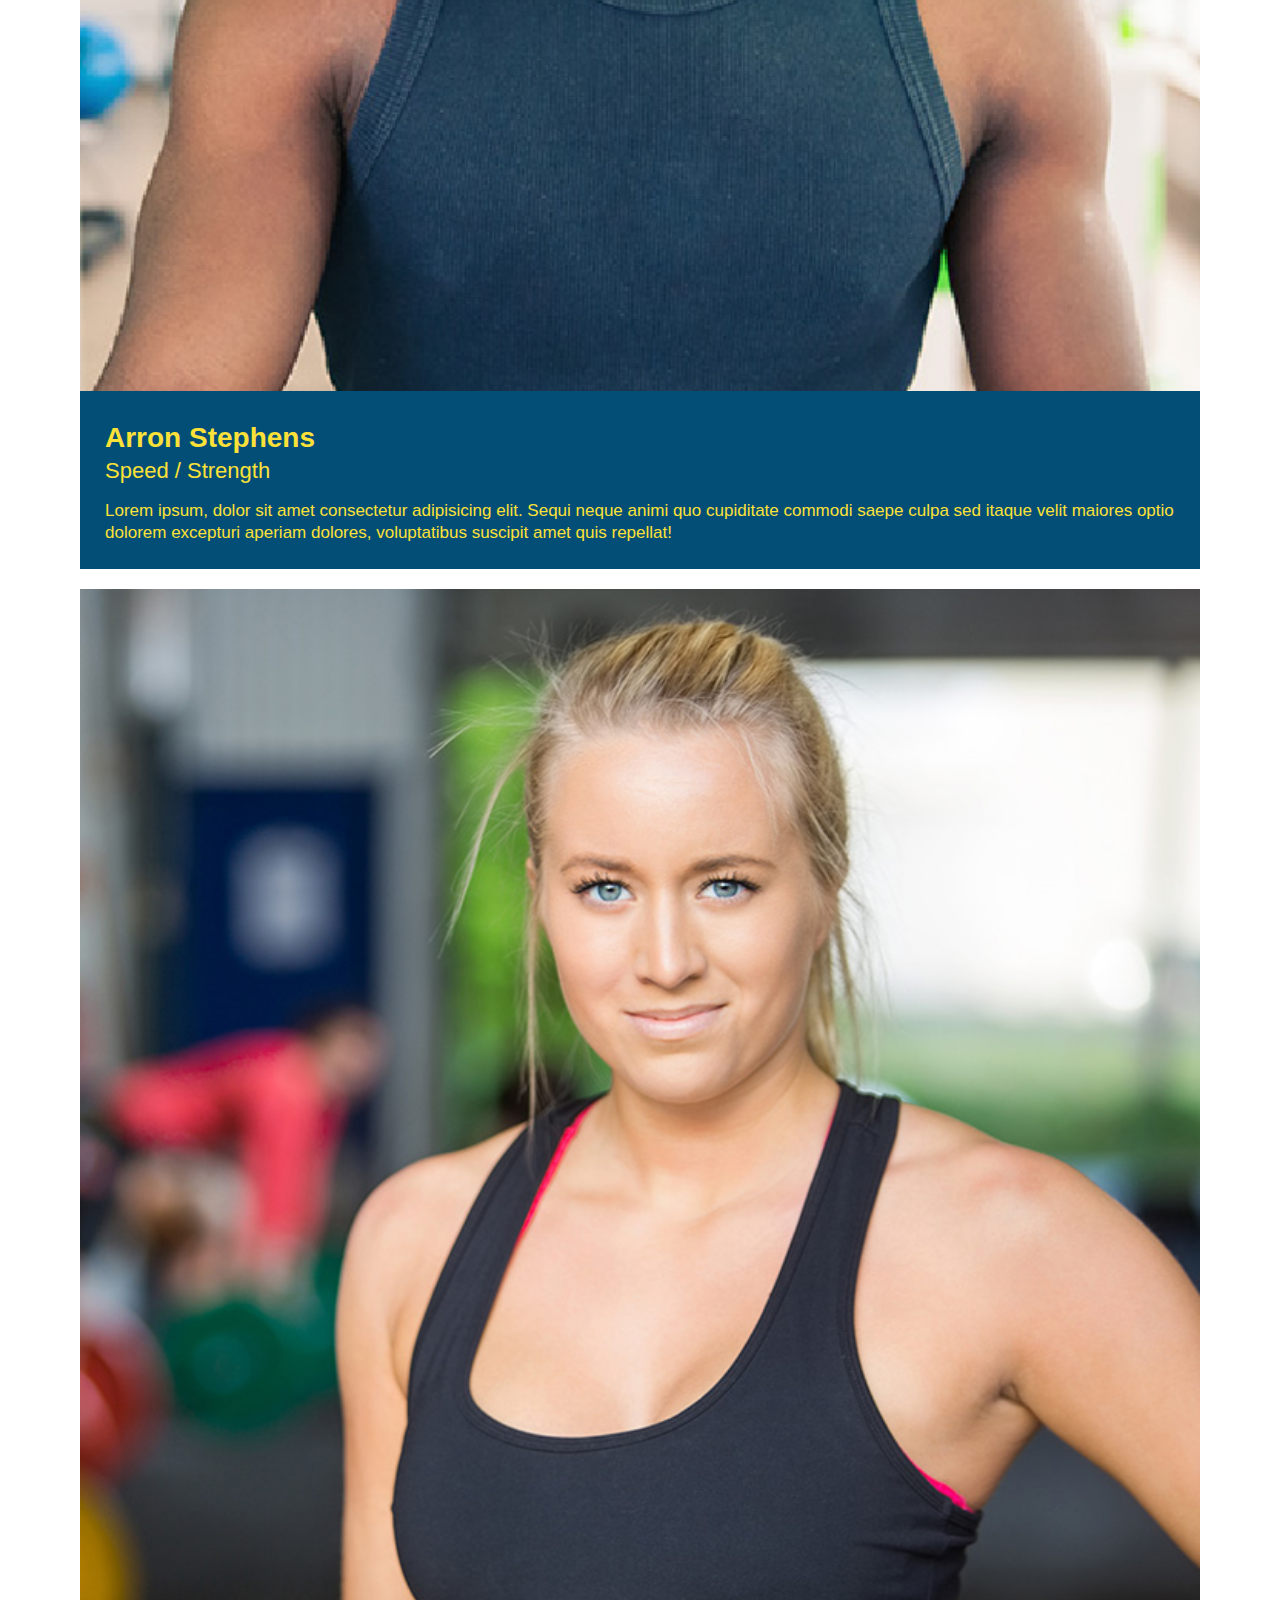
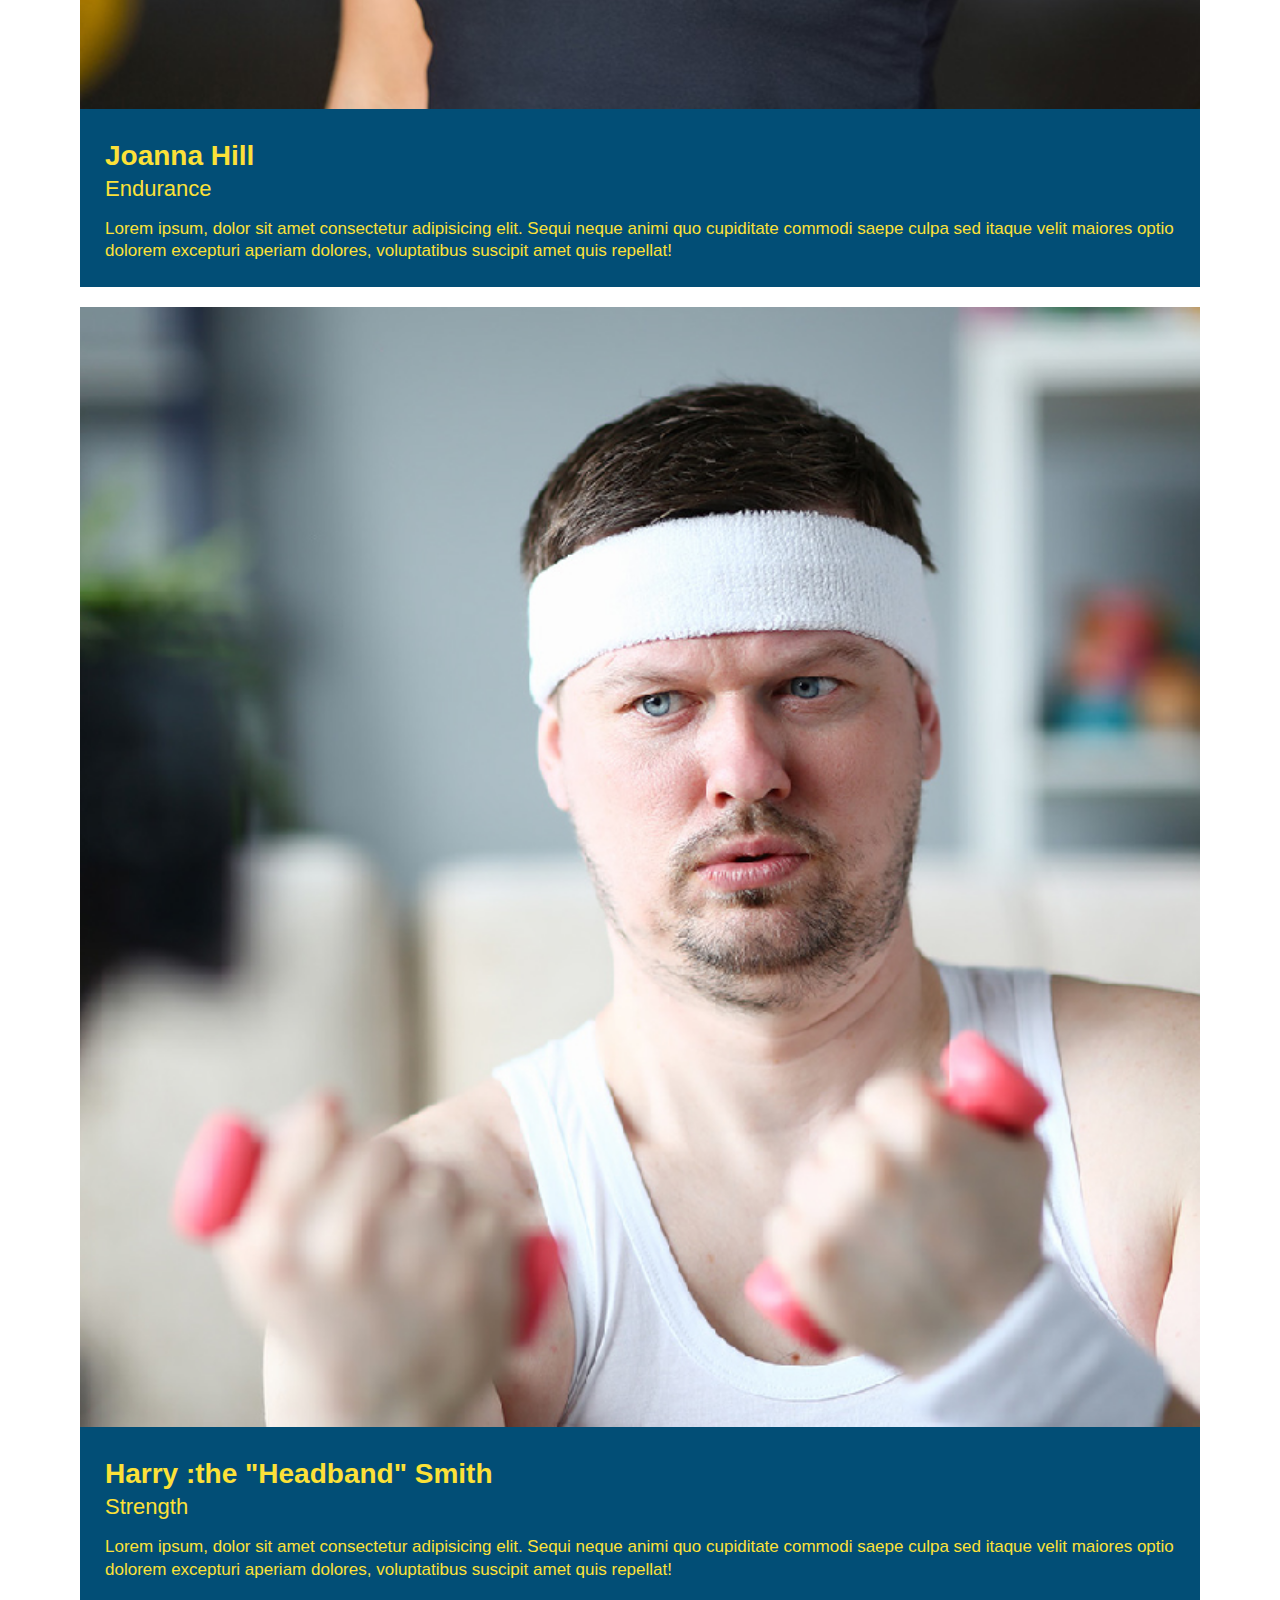
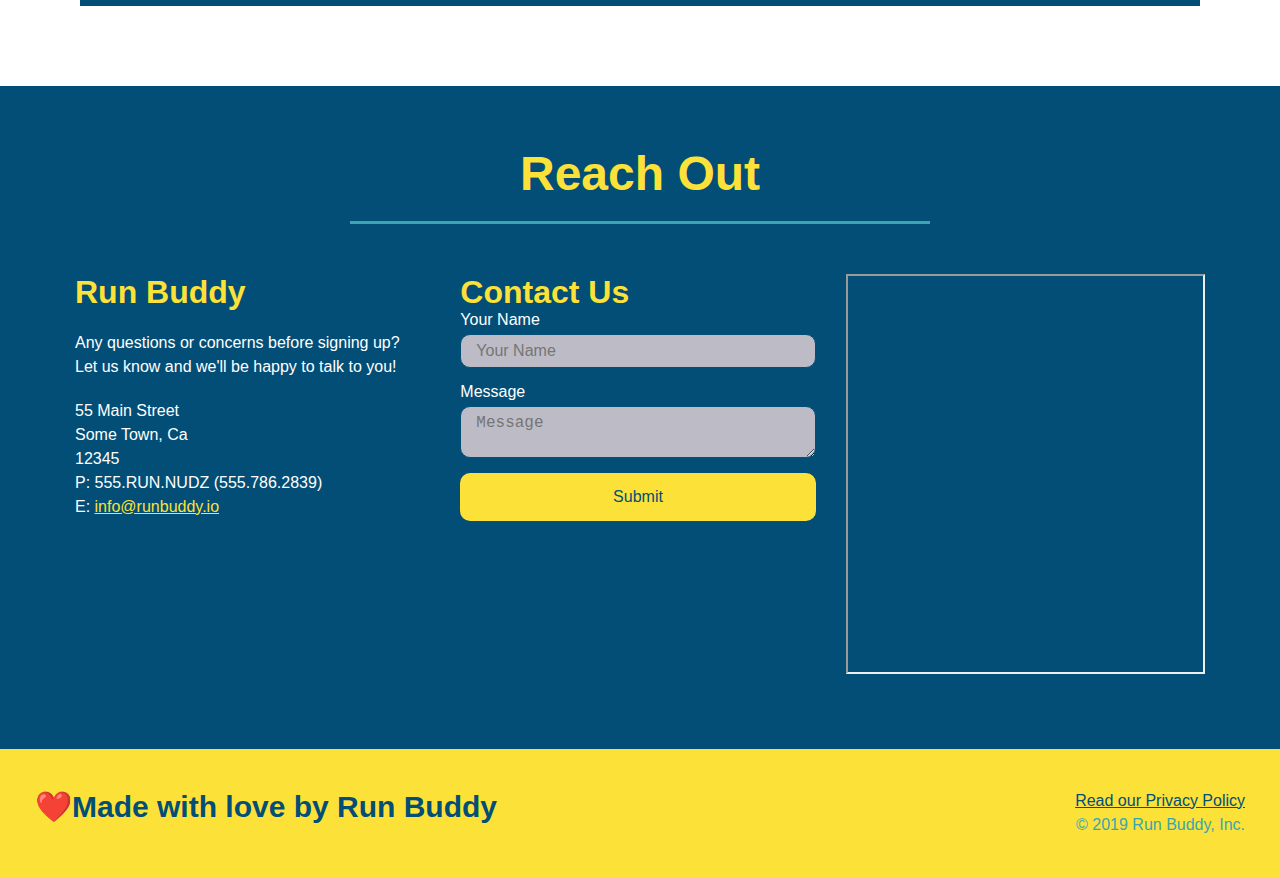
==== commit e0b841bf: "final CSS touches" ====
--- a/index.html
+++ b/index.html
@@ -57,16 +57,21 @@
                     <input type="tel" placeholder="phone number" name="phone number" id="phone" class="form-input"/>
                     <p>
                         Have you worked out with a trainer before?
-                        <input type="radio" name="trainer-confirm" id="trainer-yes" />
-                        <label for="trainer-yes">Yes</label>
-                        <input type="radio" name="trainer-confirm" id="trainer-no" />
-                        <label for="trainer-no">No</label>
+                        <span class="radio-wrapper">
+                            <input type="radio" name="trainer-confirm" id="trainer-yes" />
+                            <label for="trainer-yes">Yes</label>
+                        </span>
+
+                        <span class="radio-wrapper">
+                            <input type="radio" name="trainer-confirm" id="trainer-no" />
+                            <label for="trainer-no">No</label>
+                        </span>
                     </p>
                     <p>
-                        <label for="checkbox"></label>
-                            I acknowledge that i am at least 18 years of age.
-                        <input type="checkbox" name="acknowledgement-confirm" id="acknowledgement-yes" />
-                        <label for="acknowledgement-yes"></label>
+                        <span class="checkbox-wrapper">
+                            <input type="checkbox" name="age-confirm" id="checkbox" />
+                            <label for="checkbox">I acknowledge that i am at least 18 years of age.</label>
+                        </span>
                     </p>
                     <button type="submit">
                         Get running!
--- a/assets/css/style.css
+++ b/assets/css/style.css
@@ -4,31 +4,49 @@
     box-sizing: border-box;
 }
 
+:root {
+    --primary-color: #fce138;
+    --secondary-color: #024e76;
+    --tertiary-color: #39a6b2;
+}
+
 body {
     /* more on thsi crazy alphanumerical value in a minte! */
-    color: #39a6b2;
+    color: var(--tertiary-color);
     font-family: helvetica, arial, sans-serif;
 }
 
 /* apply styles to <header> */
 header {
+    background-image: url("../images/hero-bg.jpeg");
+    background-size: cover;
+    background-position: center;
+    background-attachment: fixed;
+    background-position: 80%;
+
     padding: 20px 35px;
-    background-color: #39a6b2;
+    background-color: var(--tertiary-color);
     display: flex;
     justify-content: space-between;
     flex-wrap: wrap;
+    position: -webkit-sticky;
+    position: sticky;
+    top: 0;
+    z-index: 9999;
 }
 
 header h1 {
     font-weight: bold;
     font-size: 36px;
-    color: #fce138;
+    color: var(--primary-color);
     margin: 0;
+    text-shadow: 0 0 10px rgba(0, 0,0, 0.5);
 }
 
 header a {
     text-decoration: none;
-    color: #fce138;
+    color: var(--primary-color);
+    
 }
 
 header nav {
@@ -48,12 +66,20 @@
     padding: 10px 15px;
     font-weight: lighter;
     font-size: 1.55vw;
+    text-shadow: 0 0 10px rgba(0, 0,0, 0.5);
+}
+
+header nav ul li a :hover{
+    background: var(--primary-color);
+    color: var(--secondary-color);
+    border-radius: 15px;
+    text-shadow: none;
 }
 
 /* footer
  */
 footer {
-    background: #fce138;
+    background: var(--primary-color);
     width: 100%;
     padding: 40px 35px;
     display: flex;
@@ -63,19 +89,19 @@
 
 footer h2 {
     
-    color: #024e76;
+    color: var(--secondary-color);
     font-size: 30px;
     margin: 0;
 }
 
 footer div {
     
-    list-style: 1.5;
+    line-height: 1.5;
     text-align: right;
 }
 
 footer a {
-    color: #024e76;
+    color: var(--secondary-color);
 }
 
 /* section */
@@ -88,7 +114,9 @@
 .hero {
     background-image: url("../images/hero-bg.jpeg");
     background-size: cover;
-    background-position: center;
+    background-attachment: fixed;
+    background-position: 80%;
+
     display: flex;
     justify-content: center;
     flex-wrap: wrap;
@@ -110,18 +138,21 @@
 .hero-cta h2 {
     font-style: italic;
     font-size: 55px;
-    color: #fce138;
+    color: var(--primary-color);
+    text-shadow: 0 0 10px rgba(0, 0,0, 0.5);
 }
 
 /*hero-form*/
 
 .hero-form {
-    background-color: #fce138;
-    color: #024e76;
+    background-color: rgba(252,225,56,0.8);
+    color: var(--secondary-color);
     padding: 20px;
     width: 40%;
     margin: 3.5%;
-    border: 3px solid #024e76;
+    border: 3px solid var(--secondary-color);
+    box-shadow: 0 0 10px rgba(0, 0,0, 0.5);
+    border-radius: 15px;
 }
 
 
@@ -135,13 +166,20 @@
 }
 
 .form-input {
-    border: 1px solid #024e76;
+    border: 1px solid var(--secondary-color);
     display: block;
     padding: 7px 15px;
     font-size: 16px;
-    color: #024e76;
+    color: var(--secondary-color);
     width: 100%;
     margin-bottom: 15px;
+    border-radius: 10px;
+    background-color: rgba(252,225,225,0.75);
+}
+
+.form-input :focus {
+    background-color: rgba(255,255,255, 1);
+    outline: none;
 }
 
 .hero-form label {
@@ -149,18 +187,80 @@
 }
 
 .hero-form button {
-    background-color: #024e76;
-    color: #fce138;
+    background-color: var(--secondary-color);
+    color: var(--primary-color);
     border: none;
     padding: 10px 20px;
     font-size: 16px;
-}
-
+    border-radius: 10px;
+}
+
+.hero-form button :hover{
+    background-color: var(--tertiary-color);
+}
+
+.checkbox-wrapper input, .radio-wrapper input {
+    opacity: 0;
+}
+.checkbox-wrapper label, .radio-wrapper label {
+    position: relative;
+    left: 10px;
+    margin: 10px;
+    line-height: 1.6;
+}
+
+.radio-wrapper label::before {
+    border-radius: 50%;
+}
+
+.checkbox-wrapper label::before, .radio-wrapper label::before {
+    content: "";
+    height: 20px;
+    width: 20px;
+    background: rgba(252,225,225,0.75);
+    border: 1px solid var(--secondary-color);
+    position: absolute;
+    top: -4px;
+    left: -30px;
+}
+
+.radio-wrapper label::after {
+    content: "";
+    width: 20px;
+    height: 20px;
+    border-radius: 50%;
+    background: var(--secondary-color);
+    position: absolute;
+    left: -29px;
+    top: -3px;
+    background-image: radial-gradient(circle, var(--tertiary-color), var(--secondary-color));
+  }
+  
+  .checkbox-wrapper label::after {
+    content: "";
+    height: 6px;
+    width: 14px;
+    border-left: 2px solid var(--secondary-color);
+    border-bottom: 2px solid var(--secondary-color);
+    position: absolute;
+    left: -26px;
+    top: 1px;
+    transform: rotate(-58deg);
+  }
+
+  .checkbox-wrapper input +label::after,
+  .radio-wrapper input + label::after {
+      content: none;
+  }
+
+  .checkbox-wrapper input:checked + label::after,
+  .radio-wrapper input:checked + label::after {
+      content: "";
+  }
 
 .section-title {
     font-size: 48px;
-    color: #024e76;
-    border-color: #39a6b2;
+    color: var(--secondary-color);
     border-bottom: 3px solid;
     padding-bottom: 20px;
     text-align: center;
@@ -169,18 +269,18 @@
 }
 
 .primary-border {
-    border-color: #fce138;
+    border-color: var(--primary-color);
 }
 
 .secondary-border {
-    border-color: #39a6b2;
+    border-color: var(--tertiary-color);
 
 
 
 }
 .intro p {
     line-height: 1.7;
-    color: #39a6b2;
+    color: var(--tertiary-color);
     width: 80%;
     font-size: 20px;
     margin: 0 auto;
@@ -188,7 +288,7 @@
 }
 
 .steps {
-    background: #fce138;
+    background: var(--primary-color);
 }
 
 
@@ -197,15 +297,19 @@
     margin: 50px auto;
     padding-bottom: 50px;
     width: 80%;
-    border-bottom: 1px solid #39a6b2;
+    border-bottom: 1px solid var(--tertiary-color);
     display: flex;
     flex-wrap: wrap;
     align-items: center;
     justify-content: space-between;
 }
 
+.step:last-child{
+    border-bottom: none;
+}
+
 .step h3 {
-    color: #024e76;
+    color: var(--secondary-color);
     font-size: 46px;
     flex: 1 30%;
 }
@@ -231,14 +335,14 @@
 }
 
 .step-text p {
-    color: #39a6b2;
+    color: var(--tertiary-color);
     font-size: 18px;
 }
 
 .step-text h4 {
     font-size: 26px;
     line-height: 1.5;
-    color: #024e76;
+    color: var(--secondary-color);
 }
 
 /* Trainers  */
@@ -255,8 +359,8 @@
 .trainer {
     margin: 20px;
     flex: 1;
-    background: #024e76;
-    color: #fce138;
+    background: var(--secondary-color);
+    color: var(--primary-color);
 }
 
 .trainer img {
@@ -287,11 +391,11 @@
 /* reach put style start */
 
 .contact {
-   background: #024e76;
+   background: var(--secondary-color);
 }
 
 .contact h2 {
-    color: #fce138;
+    color: var(--primary-color);
 }
 
 .contact-info {
@@ -316,7 +420,7 @@
 }
 
 .contact-info h3 {
-    color: #fce138;
+    color: var(--primary-color);
     font-size: 32px;
 }
 
@@ -330,28 +434,41 @@
 
 
 .contact-form input, .contact-form textarea {
-    border: 1px solid #024e76;
+    border: 1px solid var(--secondary-color);
     display: block;
     padding:  7px 15px;
     font-size: 16px;
-    color: #024e76;
+    color: var(--secondary-color);
     width: 100%;
     margin-bottom: 15px;
     margin-top: 5px;
+    border-radius: 10px;
+    background-color: rgba(252,225,225,0.75);
+}
+
+.contact-form input:focus, .contact-form textarea:focus {
+    background-color: rgba(255,255,255, 1);
+    outline: none;
 }
 
 .contact-form button {
     width: 100%;
     border: none;
-    background: #fce138;
-    color: #024e76;
+    background: var(--primary-color);
+    color: var(--secondary-color);
     text-align: center;
     padding: 15px 0;
     font-size: 16px;
+    border-radius: 10px;
+}
+
+.contact-form button :hover{
+    color: var(--primary-color);
+    background: var(--tertiary-color);
 }
 
 .contact-info a {
-    color:#fce138;
+    color:var(--primary-color);
 }
 
 
@@ -362,7 +479,7 @@
     
         
 .text-right {
-        text-align: right;
+    text-align: right;
 }
     
 
@@ -372,23 +489,113 @@
 
 /* MEDIA QUERY FOR SMALLER DESKTOP SCREENS AND SMALLER */
 @media screen and (max-width: 980px) {
-    header h1 a {
-        /* screen smaller than 980px */
-        
-    }
-    
-}
+    /* screen smaller than 980px */
+    header {
+        padding-bottom: 0;
+        justify-content: center;
+        position: relative;
+    }
+
+    header h1 {
+        width: 100%;
+        text-align: center;
+    }
+
+    header nav ul {
+        margin-top: 20px;
+        width: 100%;
+        justify-content: center;
+    }
+
+    header nav ul li a {
+        font-size: 20px;
+    }
+
+    footer h2, footer div {
+        text-align: center;
+        width: 100%;
+    }
+
+    .hero-cta, .hero-form {
+        width: 100%;
+    }
+    
+    .hero-cta {
+        text-align: center;
+    }
+
+    .section-title {
+        width: 80%;
+    }
+
+    .trainer {
+        flex: 0 70%;
+    }
+
+    .contact-info iframe {
+        flex: 1 100%;
+    }
+}
+
+
 
 @media screen and (max-width:768px) {
-    header h1 {
-        /* screen smaller than :768px */
-        
+    /* screen smaller than :768px */
+    section  {
+        padding: 30px 15px;
+    }
+
+    .step h3 {
+        flex: 1 100%;
+        text-align: center;
+    }
+
+    .step-info {
+        flex: 2 100%;
+        text-align: center;
+        justify-content: center;
+    }
+
+    .step-img {
+        flex: 0 32%;
+        margin-right: 0;
+        margin-top: 15px;
+        margin-bottom: 15px;
+
+    }
+
+    .step-text {
+        flex: 100%;
     }
 }
 
 @media screen and (max-width:575px) {
-    header h1 {
-        /* screen smaller than 575px */
-        
+    /* screen smaller than 575px */
+    .hero-form button {
+        width: 100%;
+    }
+
+    .section-title {
+        width: 95%;
+    }
+
+    .intro p {
+        width: 100%;
+    }
+
+    .trainer {
+        flex: 0 100%;
+    }
+
+    .contact-info {
+        text-align: center;
+    }
+
+    .contact-info > * {
+        flex: 0 100%;
+    }
+
+    .contact-form {
+        order: 3;
     }
 }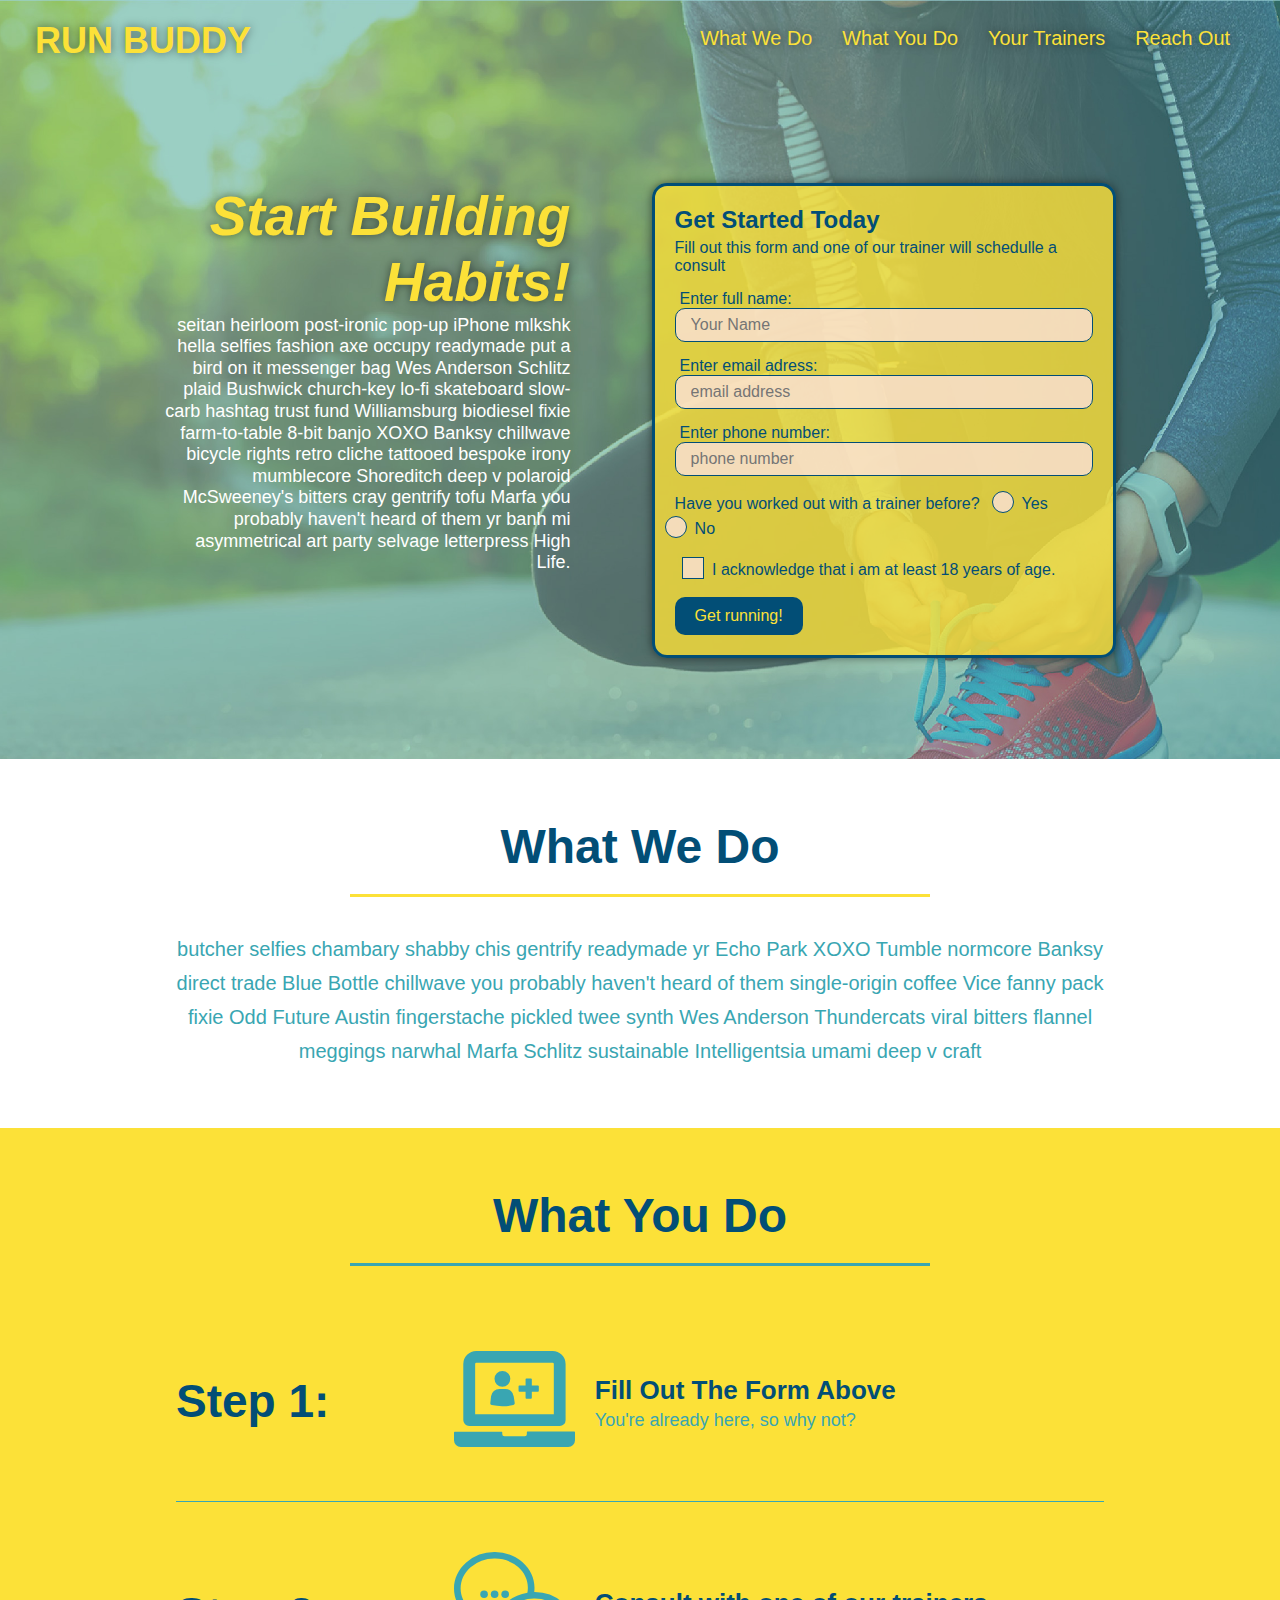
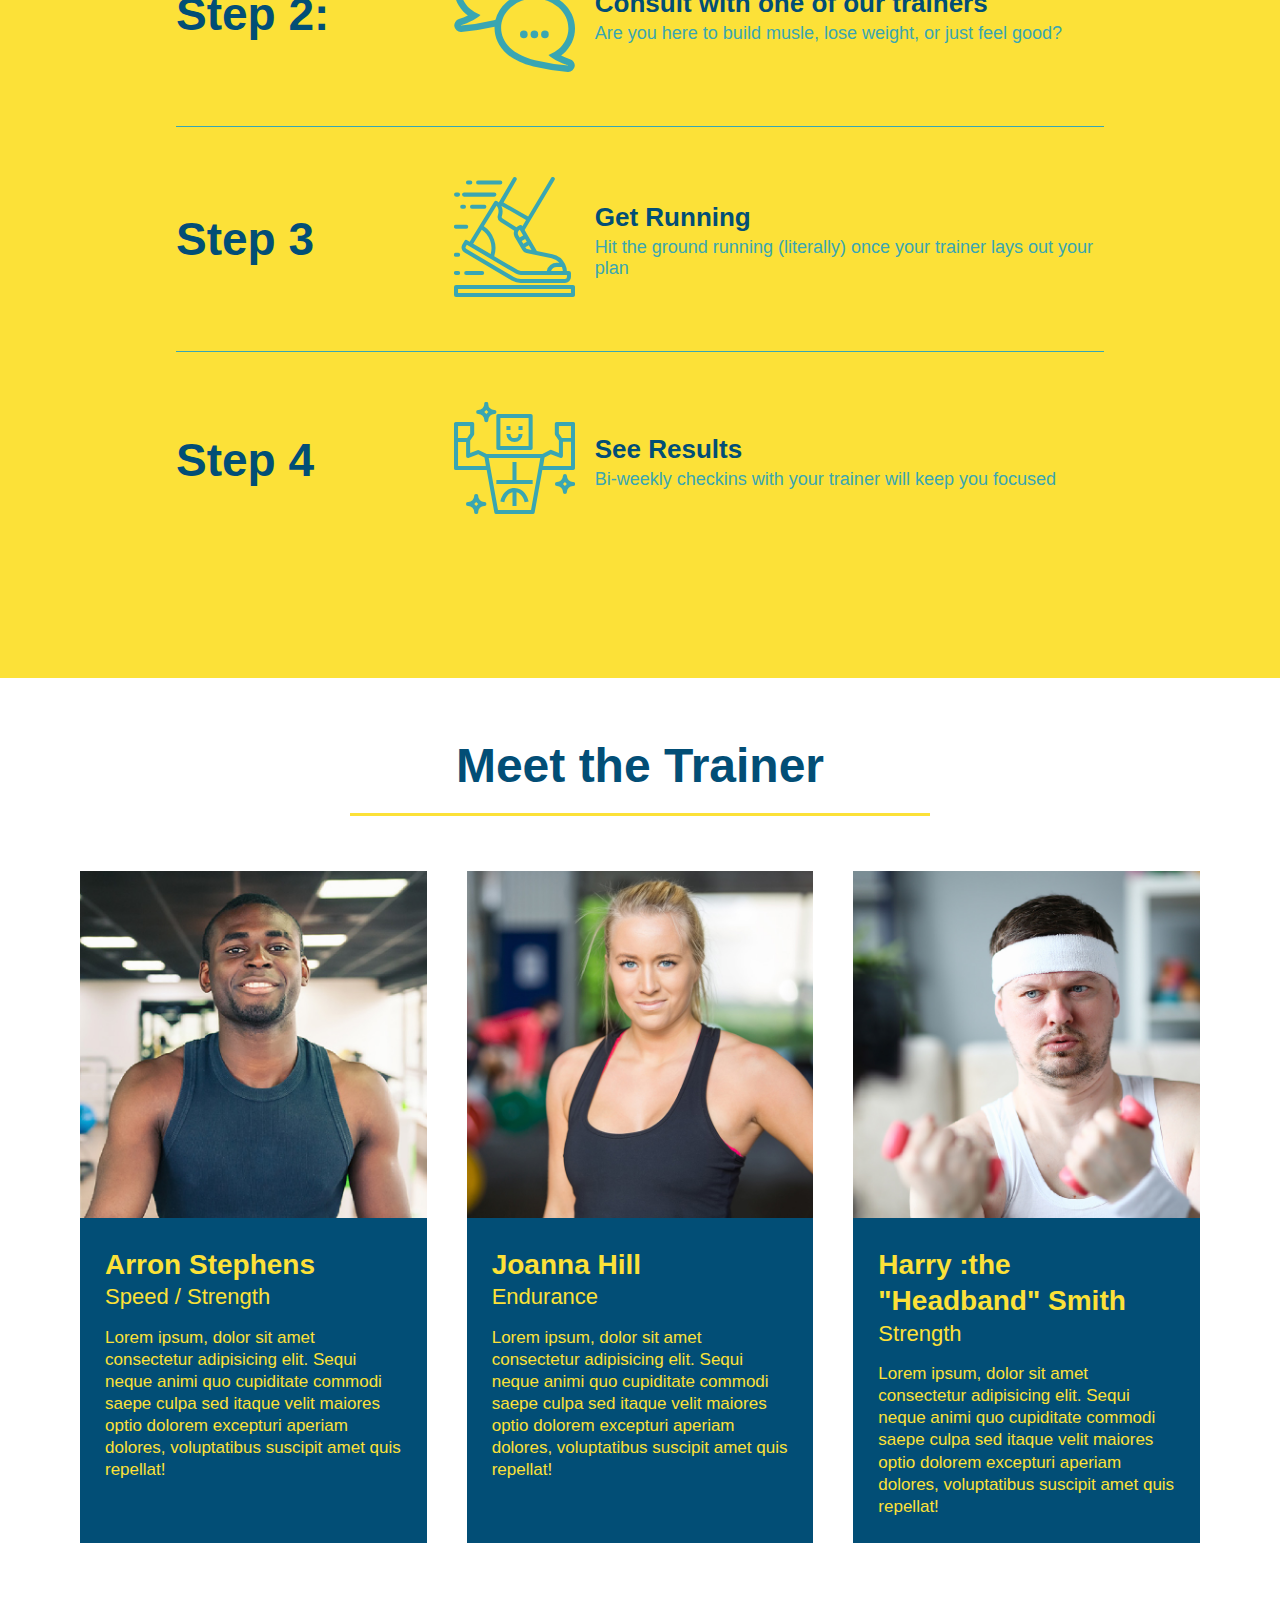
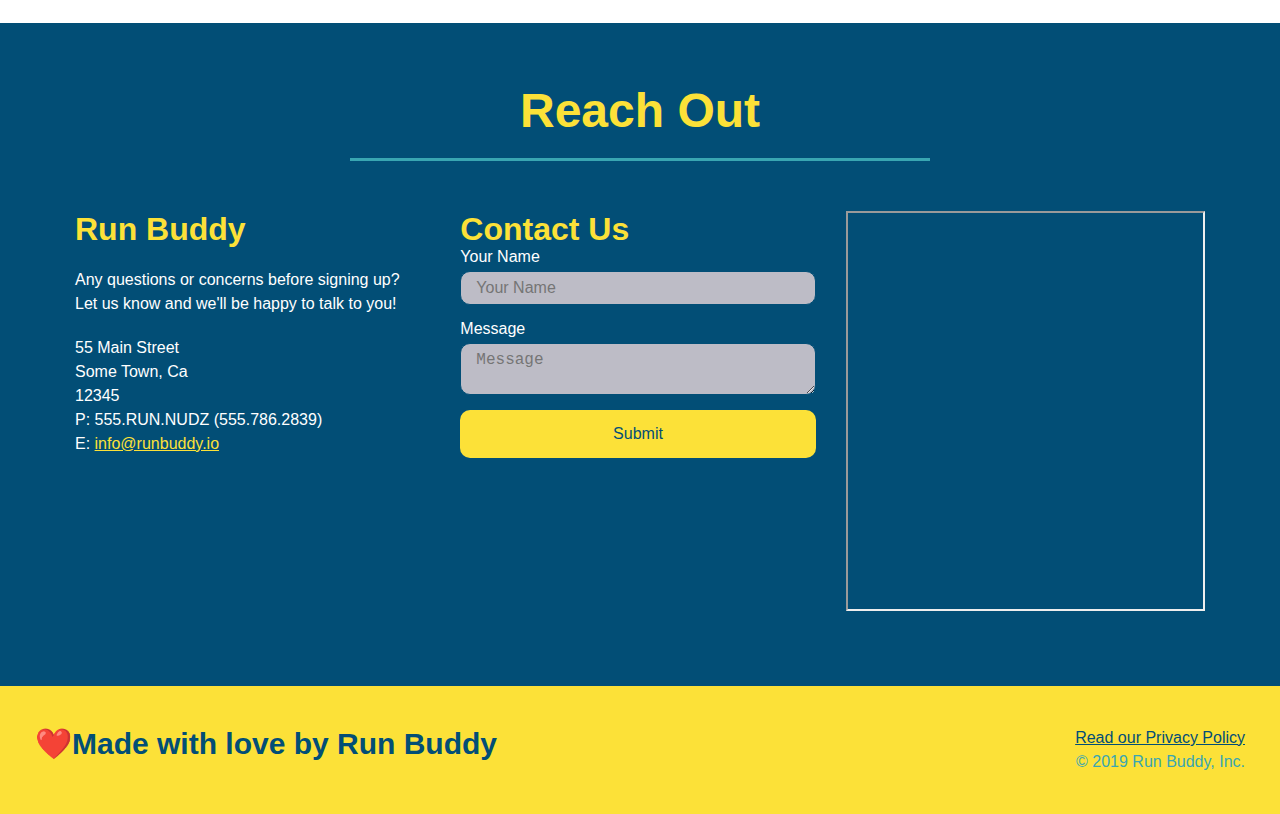
==== commit 33b2a6ec: "fixed the pic sizes" ====
--- a/index.html
+++ b/index.html
@@ -173,16 +173,13 @@
                 </h2>
             </div>
             <!-- this is for show -->
-            <div>
+            <div class="trainers">
                 <article class="trainer">
                     <img src="./assets/images/01-05-trainers/trainer-1.jpg" alt="Arron Stephens in his workout clothes, ready to pump iron" />
                     <div class="trainer-bio">
                         <h3 class="trainer-name">Arron Stephens</h3>
                         <h4 class="trainer-role">Speed / Strength</h4>
-                        <p>
-                        Lorem ipsum, dolor sit amet consectetur adipisicing elit. Sequi neque animi quo cupiditate commodi saepe culpa sed
-                        itaque velit maiores optio dolorem excepturi aperiam dolores, voluptatibus suscipit amet quis repellat!
-                        </p>
+                        <p>Lorem ipsum, dolor sit amet consectetur adipisicing elit. Sequi neque animi quo cupiditate commodi saepe culpa sed itaque velit maiores optio dolorem excepturi aperiam dolores, voluptatibus suscipit amet quis repellat!</p>
                     </div>
                 </article>
 
--- a/assets/css/style.css
+++ b/assets/css/style.css
@@ -567,6 +567,10 @@
     .step-text {
         flex: 100%;
     }
+    
+    .trainer-bio h3, .trainer-bio h4 {
+        display: block;
+      }
 }
 
 @media screen and (max-width:575px) {
